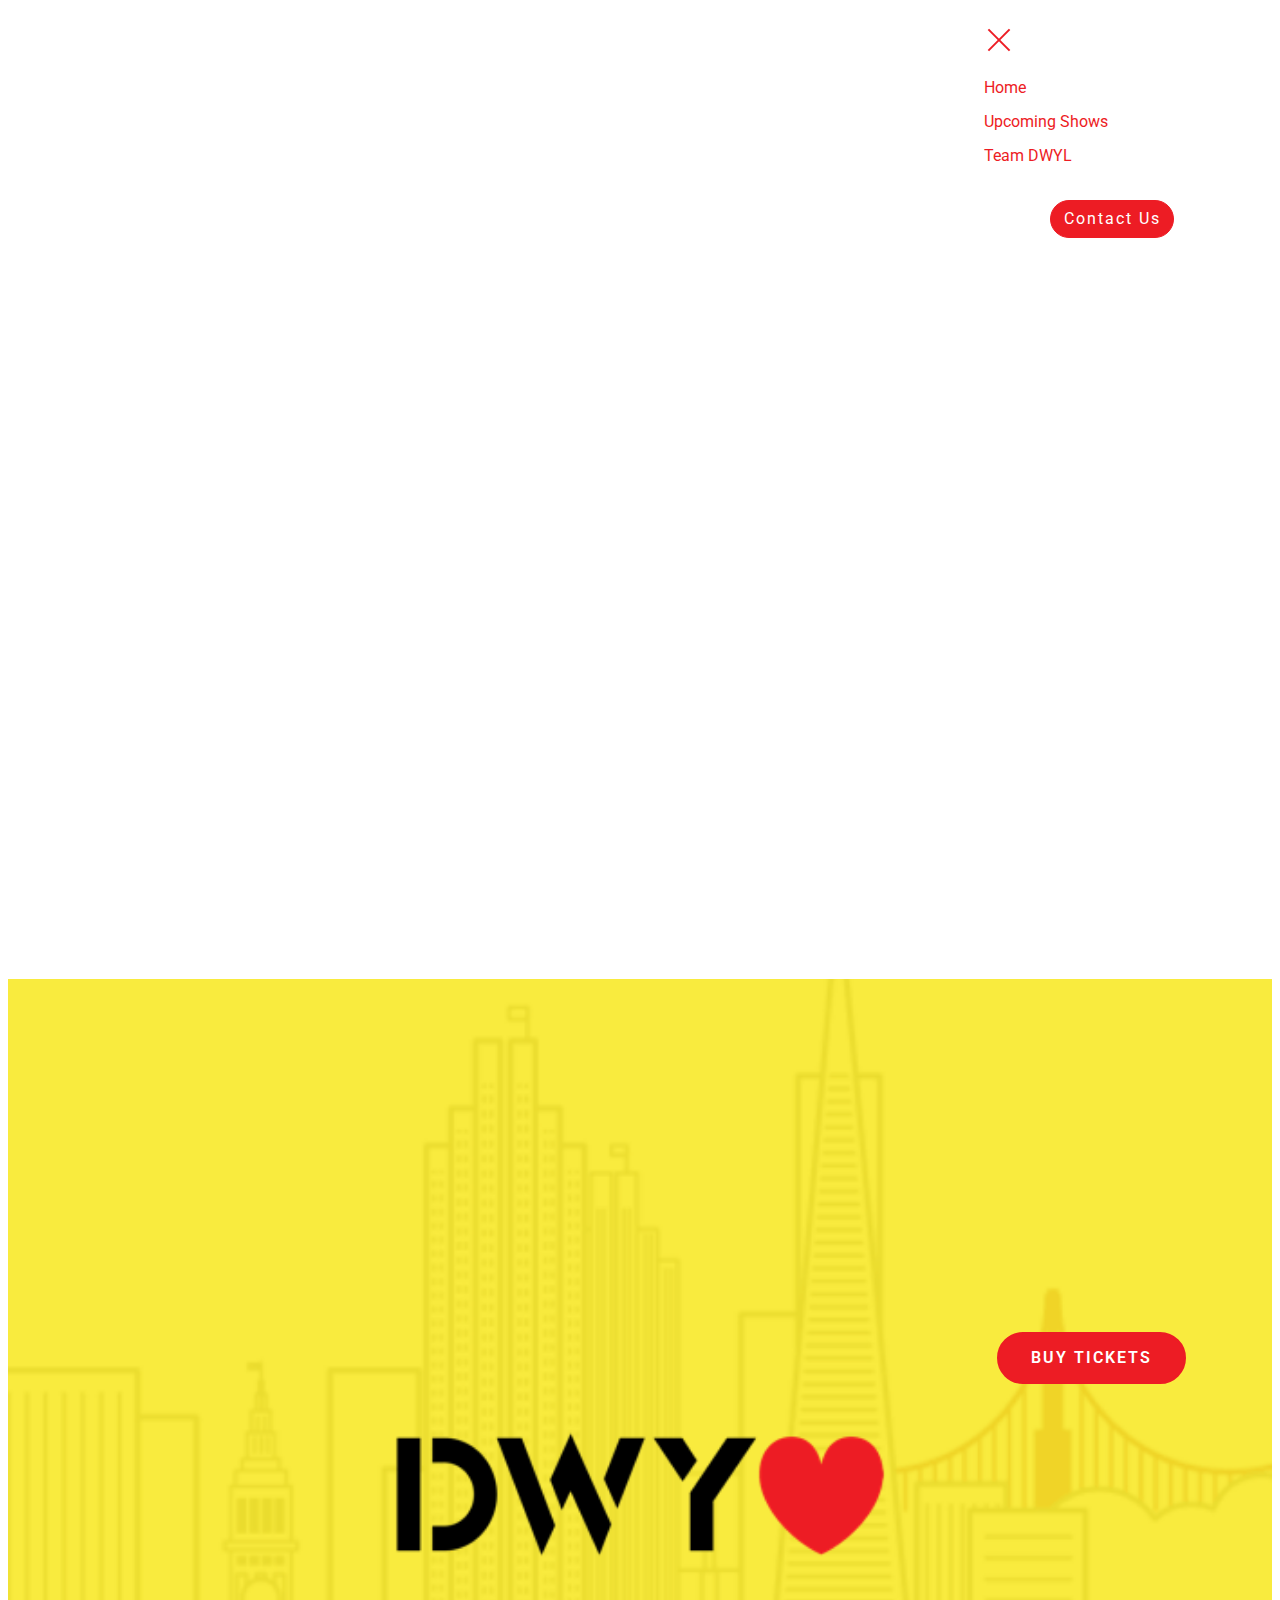
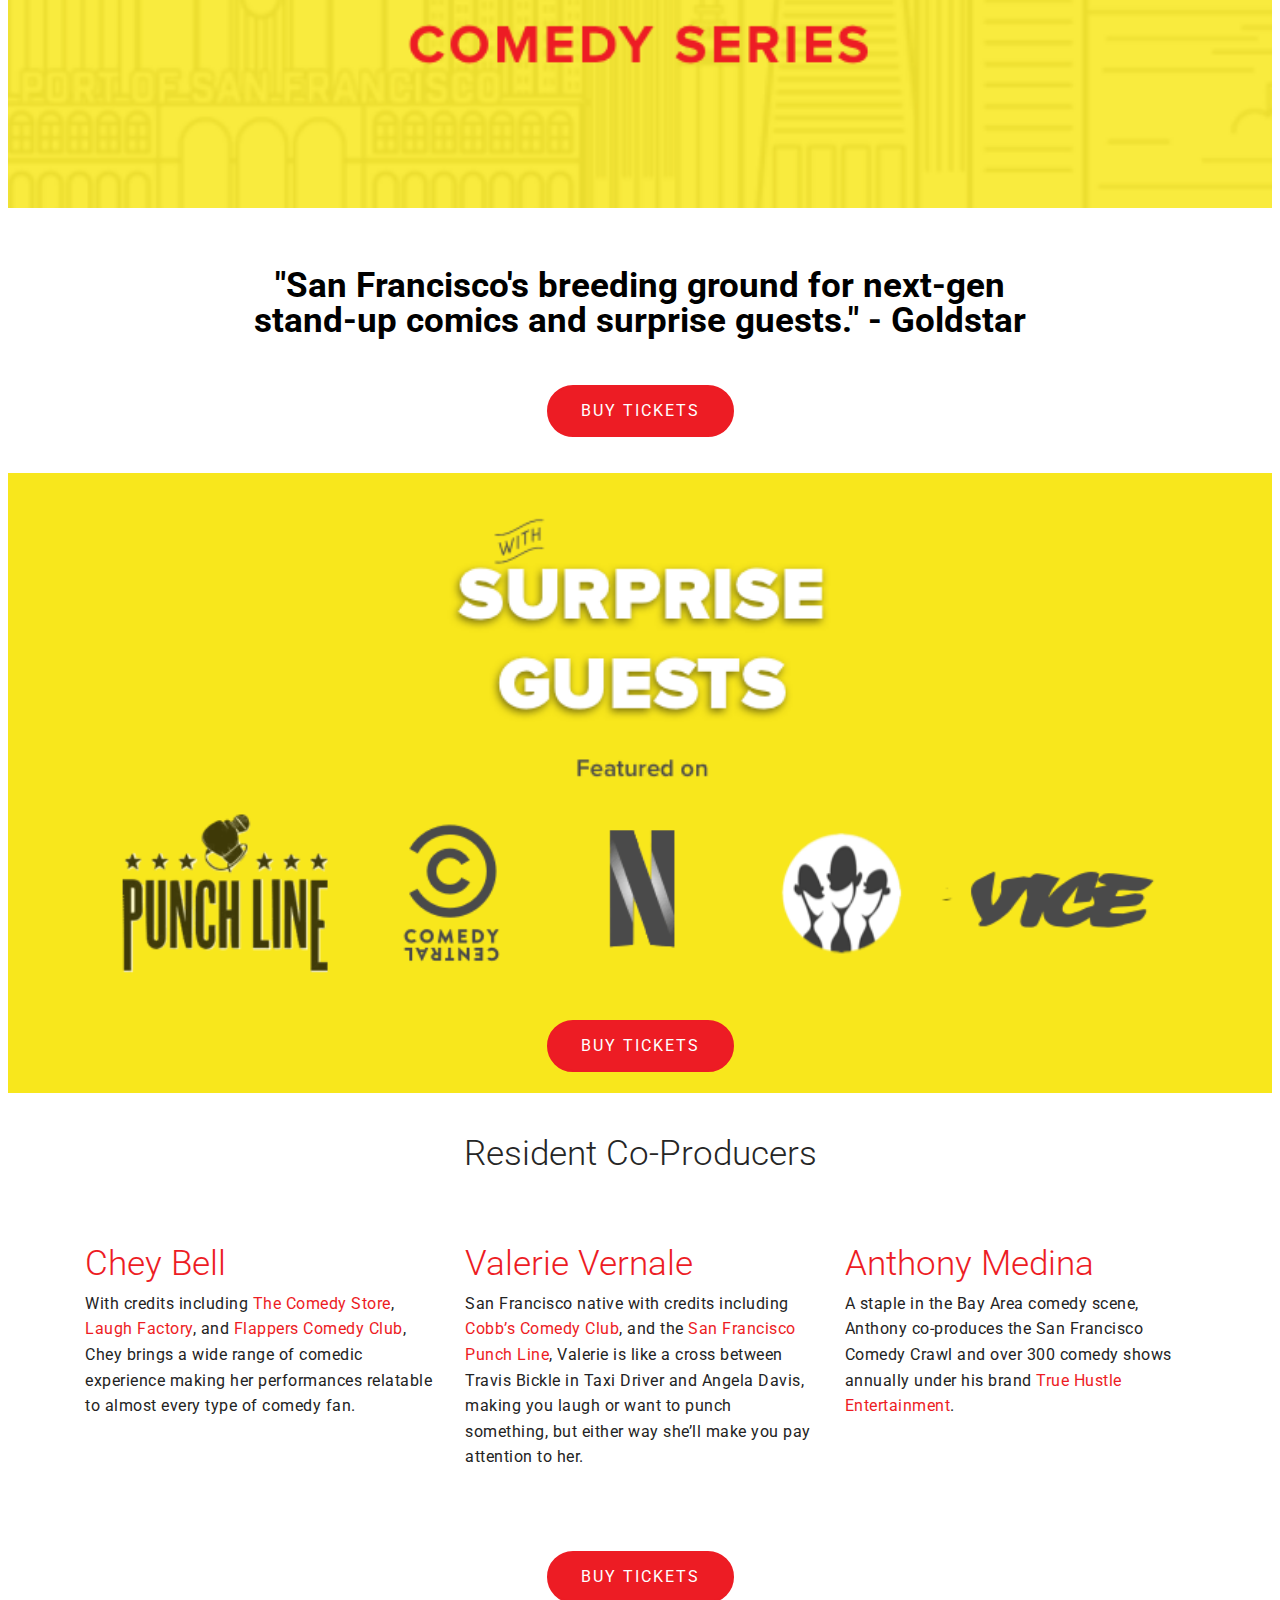
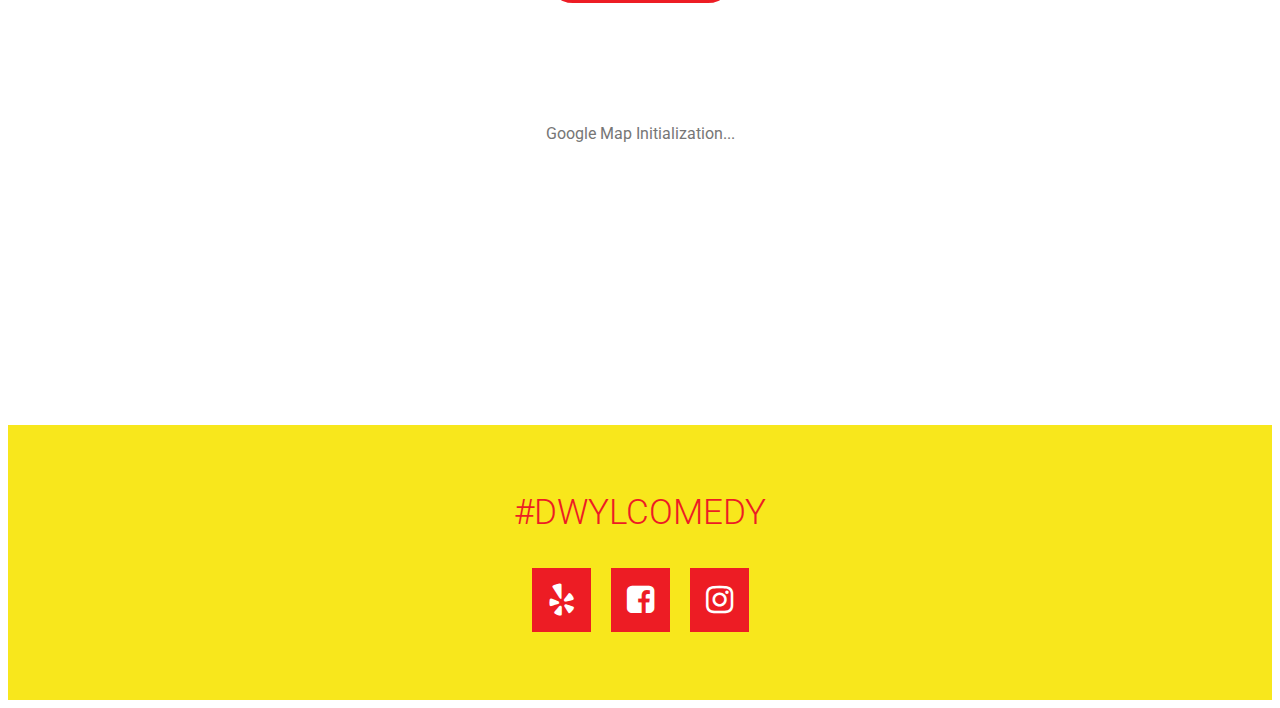
==== index.html @ a870583b "create github pages" ====
<!DOCTYPE html>
<html amp>
<head>
  <!-- Site made with Mobirise Website Builder v4.6.6, https://mobirise.com -->
  <meta charset="UTF-8">
  <meta http-equiv="X-UA-Compatible" content="IE=edge">
  <meta name="generator" content="Mobirise v4.6.6, mobirise.com">
  <meta name="viewport" content="width=device-width, initial-scale=1, minimum-scale=1">
  <link rel="shortcut icon" href="assets/images/dwyl-favcon-yel-110x110.png" type="image/x-icon">
  <meta name="description" content="A mixture of clever and quirky stand-up comedy showcasing hilarious next-gen Bay Area comics for a uniquely San Franciscan experience.
">
  <title>DWYL Comedy Series | San Francisco's Underground Comedy Club</title>
  <link rel="stylesheet" href="https://maxcdn.bootstrapcdn.com/font-awesome/4.7.0/css/font-awesome.min.css">
<link rel="canonical" href="index.html">
 <style amp-boilerplate>body{-webkit-animation:-amp-start 8s steps(1,end) 0s 1 normal both;-moz-animation:-amp-start 8s steps(1,end) 0s 1 normal both;-ms-animation:-amp-start 8s steps(1,end) 0s 1 normal both;animation:-amp-start 8s steps(1,end) 0s 1 normal both}@-webkit-keyframes -amp-start{from{visibility:hidden}to{visibility:visible}}@-moz-keyframes -amp-start{from{visibility:hidden}to{visibility:visible}}@-ms-keyframes -amp-start{from{visibility:hidden}to{visibility:visible}}@-o-keyframes -amp-start{from{visibility:hidden}to{visibility:visible}}@keyframes -amp-start{from{visibility:hidden}to{visibility:visible}}</style>
<noscript><style amp-boilerplate>body{-webkit-animation:none;-moz-animation:none;-ms-animation:none;animation:none}</style></noscript>
<link href="https://fonts.googleapis.com/css?family=Roboto:100,100i,300,300i,400,400i,500,500i,700,700i,900,900i&subset=cyrillic" rel="stylesheet">
 
 <style amp-custom> 
div,span,h1,h2,h3,h4,h5,h6,p,blockquote,a,ol,ul,li,figcaption{font: inherit;}section{background-color: #eeeeee;}section,.container,.container-fluid{position: relative;word-wrap: break-word;}a.mbr-iconfont:hover{text-decoration: none;}.article .lead p,.article .lead ul,.article .lead ol,.article .lead pre,.article .lead blockquote{margin-bottom: 0;}a{font-style: normal;font-weight: 400;cursor: pointer;}a,a:hover{text-decoration: none;}figure{margin-bottom: 0;}h1,h2,h3,h4,h5,h6,.h1,.h2,.h3,.h4,.h5,.h6,.display-1,.display-2,.display-3,.display-4{line-height: 1;word-break: break-word;word-wrap: break-word;}b,strong{font-weight: bold;}blockquote{padding: 10px 0 10px 20px;position: relative;border-left: 2px solid;border-color: #ff3366;}input:-webkit-autofill,input:-webkit-autofill:hover,input:-webkit-autofill:focus,input:-webkit-autofill:active{transition-delay: 9999s;transition-property: background-color,color;}textarea[type="hidden"]{display: none;}body{position: relative;}section{background-position: 50% 50%;background-repeat: no-repeat;background-size: cover;}section .mbr-background-video,section .mbr-background-video-preview{position: absolute;bottom: 0;left: 0;right: 0;top: 0;}.row{display: -webkit-box;display: -webkit-flex;display: -ms-flexbox;display: flex;-webkit-flex-wrap: wrap;-ms-flex-wrap: wrap;flex-wrap: wrap;margin-right: -15px;margin-left: -15px;}@media (min-width: 576px){.row{margin-right: -15px;margin-left: -15px;}}@media (min-width: 768px){.row{margin-right: -15px;margin-left: -15px;}}@media (min-width: 992px){.row{margin-right: -15px;margin-left: -15px;}}@media (min-width: 1200px){.row{margin-right: -15px;margin-left: -15px;}}.hidden{visibility: hidden;}.mbr-z-index20{z-index: 20;}.mbr-white{color: #ffffff;}.mbr-black{color: #000000;}.mbr-bg-white{background-color: #ffffff;}.mbr-bg-black{background-color: #000000;}.align-left{text-align: left;}.align-center{text-align: center;}.align-right{text-align: right;}@media (max-width: 767px){.align-left,.align-center,.align-right,.mbr-section-btn,.mbr-section-title{text-align: center;}}.mbr-light{font-weight: 300;}.mbr-regular{font-weight: 400;}.mbr-semibold{font-weight: 500;}.mbr-bold{font-weight: 700;}.mbr-figure img,.mbr-figure iframe{display: block;width: 100%;}.card{background-color: transparent;border: none;}.card-img{text-align: center;flex-shrink: 0;}.media{max-width: 100%;margin: 0 auto;}.mbr-figure{-ms-flex-item-align: center;-ms-grid-row-align: center;-webkit-align-self: center;align-self: center;}.media-container > div{max-width: 100%;}.mbr-figure img,.card-img img{width: 100%;}@media (max-width: 991px){.media-size-item{width: auto;}.media{width: auto;}.mbr-figure{width: 100%;}}.mbr-section-btn{margin-left: -.25rem;margin-right: -.25rem;font-size: 0;}nav .mbr-section-btn{margin-left: 0rem;margin-right: 0rem;}.btn .mbr-iconfont,.btn.btn-sm .mbr-iconfont{cursor: pointer;margin-right: 0.5rem;}.btn.btn-md .mbr-iconfont,.btn.btn-md .mbr-iconfont{margin-right: 0.8rem;}[type="submit"]{-webkit-appearance: none;}.mbr-fullscreen .mbr-overlay{min-height: 100vh;}.mbr-fullscreen{display: flex;display: -webkit-flex;display: -moz-flex;display: -ms-flex;display: -o-flex;align-items: center;-webkit-align-items: center;min-height: 100vh;box-sizing: border-box;padding-top: 3rem;padding-bottom: 3rem;}amp-img img{max-height: 100%;max-width: 100%;}img.mbr-temp{width: 100%;}.super-hide{display: none;}.is-builder .nodisplay + img[async],.is-builder .nodisplay + img[decoding="async"],.is-builder amp-img > a + img[async],.is-builder amp-img > a + img[decoding="async"]{display: none;}html:not(.is-builder) amp-img > a{position: absolute;top: 0;bottom: 0;left: 0;right: 0;z-index: 1;}.is-builder .temp-amp-sizer{position: absolute;}.is-builder amp-youtube .temp-amp-sizer,.is-builder amp-vimeo .temp-amp-sizer{position: static;}
*{box-sizing: border-box;}body{font-family: Roboto;font-style: normal;line-height: 1.5;}.mbr-section-title{font-style: normal;line-height: 1.2;}.mbr-section-subtitle{line-height: 1.3;}.mbr-text{font-style: normal;line-height: 1.6;}.display-1{font-family: 'Roboto',sans-serif;font-size: 4.5rem;}.display-2{font-family: 'Roboto',sans-serif;font-size: 2.2rem;}.display-4{font-family: 'Roboto',sans-serif;font-size: 1rem;}.display-5{font-family: 'Roboto',sans-serif;font-size: 1.8rem;}.display-7{font-family: 'Roboto',sans-serif;font-size: 1rem;}@media (max-width: 768px){.display-1{font-size: 3.6rem;font-size: calc( 2.225rem + (4.5 - 2.225) * ((100vw - 20rem) / (48 - 20)));line-height: calc( 1.4 * (2.225rem + (4.5 - 2.225) * ((100vw - 20rem) / (48 - 20))));}.display-2{font-size: 1.76rem;font-size: calc( 1.42rem + (2.2 - 1.42) * ((100vw - 20rem) / (48 - 20)));line-height: calc( 1.4 * (1.42rem + (2.2 - 1.42) * ((100vw - 20rem) / (48 - 20))));}.display-4{font-size: 0.8rem;font-size: calc( 1rem + (1 - 1) * ((100vw - 20rem) / (48 - 20)));line-height: calc( 1.4 * (1rem + (1 - 1) * ((100vw - 20rem) / (48 - 20))));}.display-5{font-size: 1.44rem;font-size: calc( 1.28rem + (1.8 - 1.28) * ((100vw - 20rem) / (48 - 20)));line-height: calc( 1.4 * (1.28rem + (1.8 - 1.28) * ((100vw - 20rem) / (48 - 20))));}}.btn{font-weight: 400;border-width: 2px;border-style: solid;font-style: normal;letter-spacing: 2px;margin: .4rem .8rem;white-space: normal;transition-property: background-color,color,border-color,box-shadow;transition-duration: .3s,.3s,.3s,2s;transition-timing-function: ease-in-out;padding: 1rem 2rem;border-radius: 0px;display: inline-flex;align-items: center;justify-content: center;word-break: break-word;}.btn-sm{border: 1px solid;font-weight: 400;letter-spacing: 2px;-webkit-transition: all 0.3s ease-in-out;-moz-transition: all 0.3s ease-in-out;transition: all 0.3s ease-in-out;padding: 0.6rem 0.8rem;border-radius: 0px;}.btn-md{font-weight: 600;letter-spacing: 2px;margin: .4rem .8rem;-webkit-transition: all 0.3s ease-in-out;-moz-transition: all 0.3s ease-in-out;transition: all 0.3s ease-in-out;padding: 1rem 2rem;border-radius: 0px;}.bg-primary{background-color: #ed1c24;}.bg-success{background-color: #0dcd7b;}.bg-info{background-color: #8282e7;}.bg-warning{background-color: #767676;}.bg-danger{background-color: #a0a0a0;}.btn-primary,.btn-primary:active,.btn-primary.active{background-color: #ed1c24;border-color: #ed1c24;color: #ffffff;}.btn-primary:hover,.btn-primary:focus,.btn-primary.focus{color: #ffffff;background-color: #af0e14;border-color: #af0e14;}.btn-primary.disabled,.btn-primary:disabled{color: #ffffff;background-color: #af0e14;border-color: #af0e14;}.btn-secondary,.btn-secondary:active,.btn-secondary.active{background-color: #4addff;border-color: #4addff;color: #003c4a;}.btn-secondary:hover,.btn-secondary:focus,.btn-secondary.focus{color: #003c4a;background-color: #00cdfd;border-color: #00cdfd;}.btn-secondary.disabled,.btn-secondary:disabled{color: #003c4a;background-color: #00cdfd;border-color: #00cdfd;}.btn-info,.btn-info:active,.btn-info.active{background-color: #8282e7;border-color: #8282e7;color: #ffffff;}.btn-info:hover,.btn-info:focus,.btn-info.focus{color: #ffffff;background-color: #4242db;border-color: #4242db;}.btn-info.disabled,.btn-info:disabled{color: #ffffff;background-color: #4242db;border-color: #4242db;}.btn-success,.btn-success:active,.btn-success.active{background-color: #0dcd7b;border-color: #0dcd7b;color: #ffffff;}.btn-success:hover,.btn-success:focus,.btn-success.focus{color: #ffffff;background-color: #088550;border-color: #088550;}.btn-success.disabled,.btn-success:disabled{color: #ffffff;background-color: #088550;border-color: #088550;}.btn-warning,.btn-warning:active,.btn-warning.active{background-color: #767676;border-color: #767676;color: #ffffff;}.btn-warning:hover,.btn-warning:focus,.btn-warning.focus{color: #ffffff;background-color: #505050;border-color: #505050;}.btn-warning.disabled,.btn-warning:disabled{color: #ffffff;background-color: #505050;border-color: #505050;}.btn-danger,.btn-danger:active,.btn-danger.active{background-color: #a0a0a0;border-color: #a0a0a0;color: #ffffff;}.btn-danger:hover,.btn-danger:focus,.btn-danger.focus{color: #ffffff;background-color: #7a7a7a;border-color: #7a7a7a;}.btn-danger.disabled,.btn-danger:disabled{color: #ffffff;background-color: #7a7a7a;border-color: #7a7a7a;}.btn-black,.btn-black:active,.btn-black.active{background-color: #333333;border-color: #333333;color: #ffffff;}.btn-black:hover,.btn-black:focus,.btn-black.focus{color: #ffffff;background-color: #0d0d0d;border-color: #0d0d0d;}.btn-black.disabled,.btn-black:disabled{color: #ffffff;background-color: #0d0d0d;border-color: #0d0d0d;}.btn-white,.btn-white:active,.btn-white.active{background-color: #ffffff;border-color: #ffffff;color: #808080;}.btn-white:hover,.btn-white:focus,.btn-white.focus{color: #808080;background-color: #d9d9d9;border-color: #d9d9d9;}.btn-white.disabled,.btn-white:disabled{color: #808080;background-color: #d9d9d9;border-color: #d9d9d9;}.btn-white,.btn-white:active,.btn-white.active{color: #333333;}.btn-white:hover,.btn-white:focus,.btn-white.focus{color: #333333;}.btn-white.disabled,.btn-white:disabled{color: #333333;}.btn-primary-outline,.btn-primary-outline:active,.btn-primary-outline.active{background: none;border-color: #970c11;color: #970c11;}.btn-primary-outline:hover,.btn-primary-outline:focus,.btn-primary-outline.focus{color: #ffffff;background-color: #ed1c24;border-color: #ed1c24;}.btn-primary-outline.disabled,.btn-primary-outline:disabled{color: #ffffff;background-color: #ed1c24;border-color: #ed1c24;}.btn-secondary-outline,.btn-secondary-outline:active,.btn-secondary-outline.active{background: none;border-color: #00b8e3;color: #00b8e3;}.btn-secondary-outline:hover,.btn-secondary-outline:focus,.btn-secondary-outline.focus{color: #003c4a;background-color: #4addff;border-color: #4addff;}.btn-secondary-outline.disabled,.btn-secondary-outline:disabled{color: #003c4a;background-color: #4addff;border-color: #4addff;}.btn-info-outline,.btn-info-outline:active,.btn-info-outline.active{background: none;border-color: #2c2cd7;color: #2c2cd7;}.btn-info-outline:hover,.btn-info-outline:focus,.btn-info-outline.focus{color: #ffffff;background-color: #8282e7;border-color: #8282e7;}.btn-info-outline.disabled,.btn-info-outline:disabled{color: #ffffff;background-color: #8282e7;border-color: #8282e7;}.btn-success-outline,.btn-success-outline:active,.btn-success-outline.active{background: none;border-color: #076d41;color: #076d41;}.btn-success-outline:hover,.btn-success-outline:focus,.btn-success-outline.focus{color: #ffffff;background-color: #0dcd7b;border-color: #0dcd7b;}.btn-success-outline.disabled,.btn-success-outline:disabled{color: #ffffff;background-color: #0dcd7b;border-color: #0dcd7b;}.btn-warning-outline,.btn-warning-outline:active,.btn-warning-outline.active{background: none;border-color: #434343;color: #434343;}.btn-warning-outline:hover,.btn-warning-outline:focus,.btn-warning-outline.focus{color: #ffffff;background-color: #767676;border-color: #767676;}.btn-warning-outline.disabled,.btn-warning-outline:disabled{color: #ffffff;background-color: #767676;border-color: #767676;}.btn-danger-outline,.btn-danger-outline:active,.btn-danger-outline.active{background: none;border-color: #6d6d6d;color: #6d6d6d;}.btn-danger-outline:hover,.btn-danger-outline:focus,.btn-danger-outline.focus{color: #ffffff;background-color: #a0a0a0;border-color: #a0a0a0;}.btn-danger-outline.disabled,.btn-danger-outline:disabled{color: #ffffff;background-color: #a0a0a0;border-color: #a0a0a0;}.btn-black-outline,.btn-black-outline:active,.btn-black-outline.active{background: none;border-color: #000000;color: #000000;}.btn-black-outline:hover,.btn-black-outline:focus,.btn-black-outline.focus{color: #ffffff;background-color: #333333;border-color: #333333;}.btn-black-outline.disabled,.btn-black-outline:disabled{color: #ffffff;background-color: #333333;border-color: #333333;}.btn-white-outline,.btn-white-outline:active,.btn-white-outline.active{background: none;border-color: #ffffff;color: #ffffff;}.btn-white-outline:hover,.btn-white-outline:focus,.btn-white-outline.focus{color: #333333;background-color: #ffffff;border-color: #ffffff;}.text-primary{color: #ed1c24;}.text-secondary{color: #4addff;}.text-success{color: #0dcd7b;}.text-info{color: #8282e7;}.text-warning{color: #767676;}.text-danger{color: #a0a0a0;}.text-white{color: #ffffff;}.text-black{color: #000000;}a.text-primary:hover,a.text-primary:focus{color: #970c11;}a.text-secondary:hover,a.text-secondary:focus{color: #00b8e3;}a.text-success:hover,a.text-success:focus{color: #076d41;}a.text-info:hover,a.text-info:focus{color: #2c2cd7;}a.text-warning:hover,a.text-warning:focus{color: #434343;}a.text-danger:hover,a.text-danger:focus{color: #6d6d6d;}a.text-white:hover,a.text-white:focus{color: #b3b3b3;}a.text-black:hover,a.text-black:focus{color: #4d4d4d;}.alert-success{background-color: #0dcd7b;}.alert-info{background-color: #8282e7;}.alert-warning{background-color: #767676;}.alert-danger{background-color: #a0a0a0;}.mbr-section-btn a.btn:not(.btn-form){border-radius: 100px;transition-property: background-color,color,border-color,box-shadow;transition-duration: .3s,.3s,.3s,.8s;transition-timing-function: ease-in-out;}.mbr-section-btn a.btn:not(.btn-form):hover{box-shadow: 0 10px 40px 0 rgba(0,0,0,0.2);}.nav-tabs .nav-link{border-radius: 100px;}.btn-form{border-radius: 0;}.btn-form:hover{cursor: pointer;}a,a:hover{color: #ed1c24;}.mbr-plan-header.bg-primary .mbr-plan-subtitle,.mbr-plan-header.bg-primary .mbr-plan-price-desc{color: #fcd9da;}.mbr-plan-header.bg-success .mbr-plan-subtitle,.mbr-plan-header.bg-success .mbr-plan-price-desc{color: #acfad9;}.mbr-plan-header.bg-info .mbr-plan-subtitle,.mbr-plan-header.bg-info .mbr-plan-price-desc{color: #ffffff;}.mbr-plan-header.bg-warning .mbr-plan-subtitle,.mbr-plan-header.bg-warning .mbr-plan-price-desc{color: #b6b6b6;}.mbr-plan-header.bg-danger .mbr-plan-subtitle,.mbr-plan-header.bg-danger .mbr-plan-price-desc{color: #e0e0e0;}blockquote{padding: 10px 0 10px 20px;position: relative;border-color: #ed1c24;border-width: 3px;}ul,ol,pre,blockquote{margin-bottom: 0;margin-top: 0;}pre{background: #f4f4f4;padding: 10px 24px;white-space: pre-wrap;}.inactive{-webkit-user-select: none;-moz-user-select: none;-ms-user-select: none;user-select: none;pointer-events: none;-webkit-user-drag: none;user-drag: none;}html,body{height: auto;min-height: 100vh;}.popover-content ul.show{min-height: 155px;}#scrollToTop{display: none;}.mbr-container{max-width: 800px;padding: 0 10px;margin: 0 auto;position: relative;}h1,h2,h3{margin: auto;}h1,h3,p{padding: 10px 0;margin-bottom: 15px;}p,li,blockquote{color: #15181b;letter-spacing: 0.5px;line-height: 1.7;}.container{padding-right: 15px;padding-left: 15px;width: 100%;margin-right: auto;margin-left: auto;}@media (max-width: 767px){.container{max-width: 540px;}}@media (min-width: 768px){.container{max-width: 720px;}}@media (min-width: 992px){.container{max-width: 960px;}}@media (min-width: 1200px){.container{max-width: 1140px;}}.mbr-row{display: -webkit-box;display: -webkit-flex;display: -ms-flexbox;display: flex;-webkit-flex-wrap: wrap;-ms-flex-wrap: wrap;flex-wrap: wrap;margin-right: -15px;margin-left: -15px;}.mbr-justify-content-center{justify-content: center;}@media (max-width: 767px){.mbr-col-sm-12{-ms-flex: 0 0 100%;flex: 0 0 100%;max-width: 100%;padding-right: 15px;padding-left: 15px;}.mbr-row{margin: 0;}}@media (min-width: 768px){.mbr-col-md-3{-ms-flex: 0 0 25%;flex: 0 0 25%;max-width: 25%;padding-right: 15px;padding-left: 15px;}.mbr-col-md-4{-ms-flex: 0 0 33.333333%;flex: 0 0 33.333333%;max-width: 33.333333%;padding-right: 15px;padding-left: 15px;}.mbr-col-md-5{-ms-flex: 0 0 41.666667%;flex: 0 0 41.666667%;max-width: 41.666667%;padding-right: 15px;padding-left: 15px;}.mbr-col-md-6{-ms-flex: 0 0 50%;flex: 0 0 50%;max-width: 50%;padding-right: 15px;padding-left: 15px;}.mbr-col-md-7{-ms-flex: 0 0 58.333333%;flex: 0 0 58.333333%;max-width: 58.333333%;padding-right: 15px;padding-left: 15px;}.mbr-col-md-8{-ms-flex: 0 0 66.666667%;flex: 0 0 66.666667%;max-width: 66.666667%;padding-left: 15px;padding-right: 15px;}.mbr-col-md-10{-ms-flex: 0 0 83.333333%;flex: 0 0 83.333333%;max-width: 83.333333%;padding-left: 15px;padding-right: 15px;}.mbr-col-md-12{-ms-flex: 0 0 100%;flex: 0 0 100%;max-width: 100%;padding-right: 15px;padding-left: 15px;}}@media (min-width: 992px){.mbr-col-lg-2{-ms-flex: 0 0 16.666667%;flex: 0 0 16.666667%;max-width: 16.666667%;padding-right: 15px;padding-left: 15px;}.mbr-col-lg-3{-ms-flex: 0 0 25%;flex: 0 0 25%;max-width: 25%;padding-right: 15px;padding-left: 15px;}.mbr-col-lg-4{-ms-flex: 0 0 33.33%;flex: 0 0 33.33%;max-width: 33.33%;padding-right: 15px;padding-left: 15px;}.mbr-col-lg-5{-ms-flex: 0 0 41.666%;flex: 0 0 41.666%;max-width: 41.666%;padding-right: 15px;padding-left: 15px;}.mbr-col-lg-6{-ms-flex: 0 0 50%;flex: 0 0 50%;max-width: 50%;padding-right: 15px;padding-left: 15px;}.mbr-col-lg-8{-ms-flex: 0 0 66.666667%;flex: 0 0 66.666667%;max-width: 66.666667%;padding-left: 15px;padding-right: 15px;}.mbr-col-lg-10{-ms-flex: 0 0 83.3333%;flex: 0 0 83.3333%;max-width: 83.3333%;padding-right: 15px;padding-left: 15px;}.mbr-col-lg-12{-ms-flex: 0 0 100%;flex: 0 0 100%;max-width: 100%;padding-right: 15px;padding-left: 15px;}}@media (min-width: 1200px){.mbr-col-xl-7{-ms-flex: 0 0 58.333333%;flex: 0 0 58.333333%;max-width: 58.333333%;padding-right: 15px;padding-left: 15px;}.mbr-col-xl-8{-ms-flex: 0 0 66.666667%;flex: 0 0 66.666667%;max-width: 66.666667%;padding-left: 15px;padding-right: 15px;}}section.sidebar-open:before{content: '';position: fixed;top: 0;bottom: 0;right: 0;left: 0;background-color: rgba(0,0,0,0.2);z-index: 1040;}p{margin-top: 0;}.cid-qMPy26HEEf amp-sidebar{min-width: 260px;z-index: 1050;background-color: #ffffff;}.cid-qMPy26HEEf amp-sidebar.open:after{content: '';position: absolute;top: 0;left: 0;bottom: 0;right: 0;background-color: red;}.cid-qMPy26HEEf .open{transform: translateX(0%);display: block;}.cid-qMPy26HEEf .builder-sidebar{background-color: #ffffff;position: relative;height: 100vh;z-index: 1030;padding: 1rem 2rem;max-width: 20rem;}.cid-qMPy26HEEf .headerbar{display: flex;flex-direction: column;justify-content: center;padding: .5rem 1rem;min-height: 70px;align-items: center;background: #ffffff;}.cid-qMPy26HEEf .headerbar.sticky-nav{position: fixed;z-index: 1000;width: 100%;}.cid-qMPy26HEEf button.sticky-but{position: fixed;}.cid-qMPy26HEEf .brand{display: flex;align-items: center;align-self: flex-start;padding-right: 30px;}.cid-qMPy26HEEf .brand p{margin: 0;padding: 0;}.cid-qMPy26HEEf .brand-name{color: #197bc6;}.cid-qMPy26HEEf .sidebar{padding: 1rem 0;margin: 0;}.cid-qMPy26HEEf .sidebar > li{list-style: none;display: flex;flex-direction: column;}.cid-qMPy26HEEf .sidebar a{display: block;text-decoration: none;margin-bottom: 10px;}.cid-qMPy26HEEf .close-sidebar{width: 30px;height: 30px;position: relative;cursor: pointer;background-color: transparent;border: none;}.cid-qMPy26HEEf .close-sidebar:focus{outline: 2px auto #ed1c24;}.cid-qMPy26HEEf .close-sidebar span{position: absolute;left: 0;width: 30px;height: 2px;border-right: 5px;background-color: #ed1c24;}.cid-qMPy26HEEf .close-sidebar span:nth-child(1){transform: rotate(45deg);}.cid-qMPy26HEEf .close-sidebar span:nth-child(2){transform: rotate(-45deg);}@media (min-width: 992px){.cid-qMPy26HEEf .brand-name{min-width: 8rem;}.cid-qMPy26HEEf .builder-sidebar{margin-left: auto;}.cid-qMPy26HEEf .builder-sidebar .sidebar li{flex-direction: row;flex-wrap: wrap;}.cid-qMPy26HEEf .builder-sidebar .sidebar li a{padding: .5rem;margin: 0;}.cid-qMPy26HEEf .builder-overlay{display: none;}}.cid-qMPy26HEEf .hamburger{position: absolute;top: 25px;right: 20px;margin-left: auto;width: 30px;height: 20px;background: none;border: none;cursor: pointer;z-index: 1000;}@media (min-width: 768px){.cid-qMPy26HEEf .hamburger{top: calc(0.5rem + 55 * 0.5px - 10px);}}.cid-qMPy26HEEf .hamburger:focus{outline: none;}.cid-qMPy26HEEf .hamburger span{position: absolute;right: 0;width: 30px;height: 2px;border-right: 5px;background-color: #ed1c24;}.cid-qMPy26HEEf .hamburger span:nth-child(1){top: 0;transition: all .2s;}.cid-qMPy26HEEf .hamburger span:nth-child(2){top: 8px;transition: all .15s;}.cid-qMPy26HEEf .hamburger span:nth-child(3){top: 8px;transition: all .15s;}.cid-qMPy26HEEf .hamburger span:nth-child(4){top: 16px;transition: all .2s;}.cid-qMPy26HEEf amp-img{height: 55px;width: 55px;margin-right: 1rem;display: flex;align-items: center;}@media (max-width: 768px){.cid-qMPy26HEEf amp-img{max-height: 55px;max-width: 55px;}}.cid-qMPywH29h4{background-image: url("assets/images/dwyl-home-700x525-yello-700x525.png");}.cid-qMPz2hPHee{padding-top: 60px;padding-bottom: 30px;background-color: #ffffff;}.cid-qMPz2hPHee .mbr-title{padding-bottom: 1rem;}.cid-qMPz2hPHee .mbr-section-btn{padding-top: 1.5rem;}.cid-qMPAwWnhEh{padding-top: 15px;padding-bottom: 75px;background-image: url("assets/images/dwyl-web-h1-yel2-882x191-882x191.png");}.cid-qMPAwWnhEh .mbr-title{padding-bottom: 1rem;color: #f8e71c;text-align: left;}.cid-qMPAwWnhEh .mbr-section-btn{padding-top: 1.5rem;}.cid-qMPAwWnhEh .mbr-section-subtitle I{color: #1f1f1f;}.cid-qMPAwWnhEh .mbr-section-subtitle{text-align: right;color: #f8e71c;}.cid-qMPB5g3BQP{padding-top: 120px;padding-bottom: 90px;background-image: url("assets/images/dwyl-web-h2-yel-882x191-882x191.png");}.cid-qMPB5g3BQP .mbr-title{padding-bottom: 1rem;}.cid-qMPB5g3BQP .mbr-section-btn{padding-top: 1.5rem;}.cid-qMPB5g3BQP .mbr-section-subtitle I{color: #ffffff;}.cid-qMPBTDTr5P{padding-top: 15px;padding-bottom: 15px;background-color: #f8e71c;}.cid-qMPHVSOz8y{padding-top: 0px;padding-bottom: 0px;background-color: #ffffff;}.cid-qMPHVSOz8y .mbr-text{padding: 2rem 0;color: #262626;}.cid-qMPCLgB6N7{padding-top: 0px;padding-bottom: 30px;background-color: #ffffff;}.cid-qMPCLgB6N7 .card{margin-bottom: 20px;position: relative;display: flex;-ms-flex-direction: column;flex-direction: column;min-width: 0;word-wrap: break-word;background-clip: border-box;border-radius: 0;width: 100%;min-height: 1px;}.cid-qMPCLgB6N7 .card .btn{margin: .4rem 4px;}.cid-qMPCLgB6N7 .card-title{margin: 0;color: #ed1c24;}.cid-qMPCLgB6N7 .mbr-text{color: #232323;}.cid-qMPCLgB6N7 .card-box{padding-top: 2rem;}.cid-qMPCLgB6N7 amp-img{width: 100%;}.cid-qMPIuDm3Ry{padding-top: 0px;padding-bottom: 15px;background-color: #ffffff;}.cid-qMPIJBCfmc{padding-top: 0px;padding-bottom: 0px;background-color: #ffffff;}.cid-qMPIJBCfmc .mbr-row{margin-left: 0;margin-right: 0;}.cid-qMPIJBCfmc .mbr-section-title{padding-bottom: 3rem;}.cid-qMPIJBCfmc .google-map{height: 25rem;position: relative;width: 100%;}.cid-qMPIJBCfmc .google-map iframe{height: 100%;width: 100%;}.cid-qMPIJBCfmc .google-map [data-state-details]{color: #6b6763;font-family: Montserrat;height: 1.5em;margin-top: -0.75em;padding-left: 1.25rem;padding-right: 1.25rem;position: absolute;text-align: center;top: 50%;width: 100%;}.cid-qMPIJBCfmc .google-map[data-state]{background: #e9e5dc;}.cid-qMPIJBCfmc .google-map[data-state="loading"] [data-state-details]{display: none;}.cid-qMPIJBCfmc .map-placeholder{display: none;}.cid-qMPIJBCfmc h4{padding-top: 5rem;color: #767676;text-align: center;}.cid-qMPJlPhgU0{padding-top: 60px;padding-bottom: 60px;background-color: #f8e71c;}.cid-qMPJlPhgU0 h1{margin-bottom: 20px;}.cid-qMPJlPhgU0 .wrapper{text-align: center;}.cid-qMPJlPhgU0 .amp-iconfont{padding: 1rem;margin: .5rem;background: #ed1c24;color: #ffffff;font-size: 2rem;}.cid-qMPJlPhgU0 H1{color: #ed1c24;}</style>
 
  <script async  src="https://cdn.ampproject.org/v0.js"></script>
  <script async custom-element="amp-analytics" src="https://cdn.ampproject.org/v0/amp-analytics-0.1.js"></script>
  <script async custom-element="amp-sidebar" src="https://cdn.ampproject.org/v0/amp-sidebar-0.1.js"></script>
  <script async custom-element="amp-iframe" src="https://cdn.ampproject.org/v0/amp-iframe-0.1.js"></script>
  
  
</head>
<body><amp-sidebar id="sidebar" class="cid-qMPy26HEEf" layout="nodisplay" side="right">
        <div class="builder-sidebar" id="builder-sidebar">
            <button on="tap:sidebar.close" class="close-sidebar">
                <span></span>
                <span></span>
            </button>

            <div class="sidebar mbr-white" data-app-modern-menu="true"><a class="text-primary display-7" href="index.html">Home</a>
              <a class="text-primary display-7" href="DWYL Comedy Series.html">Upcoming Shows</a>
              <a class="text-primary display-7" href="index.html#features2-6">Team DWYL</a></div>
            
            <div class="navbar-buttons mbr-section-btn align-center"><a class="btn btn-sm btn-primary display-4" href="mailto:dwylcomedy@gmail.com">Contact Us</a></div>
        </div>
    </amp-sidebar>

<!-- Google Analytics -->
<amp-analytics type="googleanalytics">
<script type="application/json">
{
  "vars": {
    "account": "UA-114935665-1"
  },
  "triggers": {
    "trackPageview": {
      "on": "visible",
      "request": "pageview"
    }
  }
}
</script>
</amp-analytics>
<!-- /Google Analytics -->


  <section class="menu cid-qMPy26HEEf" id="menu1-0">
    
    <nav class="headerbar sticky-nav">
      <div class="brand">
          <span class="brand-logo">
              <amp-img src="assets/images/dwyl-favcon-yel-110x110.png" layout="responsive" width="55" height="55" alt="Do What You Love Comedy Series">
                  <a href="index.html"></a>
              </amp-img>
          </span>
          
      </div>
    </nav>
    
    <button on="tap:sidebar.toggle" class="ampstart-btn hamburger sticky-but">
        <span></span>
        <span></span>
        <span></span>
        <span></span>
    </button>
</section>

<section class="header1 cid-qMPywH29h4 mbr-fullscreen" id="header1-1">

    

    <div class="container">
        
        
        
        <div class="mbr-section-btn align-right"><a class="btn btn-md btn-primary display-4" href="https://www.eventbrite.com/o/do-what-you-love-comedy-series-8313410347" target="_blank">BUY TICKETS</a></div>
    </div>

</section>

<section class="mbr-section content1 cid-qMPz2hPHee" id="content1-2">

    

    <div class="mbr-container">
        <h2 class="mbr-title align-center mbr-fonts-style mbr-bold display-2">"San Francisco's breeding ground for next-gen stand-up comics and surprise guests." - Goldstar</h2>
        
        <div class="mbr-section-btn align-center"><a class="btn btn-primary display-4" href="https://www.eventbrite.com/o/do-what-you-love-comedy-series-8313410347" target="_blank">BUY TICKETS</a></div>
    </div>
</section>

<section class="mbr-section content19 cid-qMPAwWnhEh" id="content19-3">

    

    <div class="mbr-container">
        <h2 class="mbr-title align-center mbr-fonts-style mbr-bold mbr-white display-7">&nbsp;Experience an intimate underground comedy club experience that is as clever and quirky as San Francisco.  Each DWYL Comedy showcases surprise next-gen Bay Area comics, live music, and unique locations.<br>&nbsp;<br>&nbsp;&nbsp;<br>&nbsp;<br>&nbsp;<br>&nbsp;</h2>
        <h3 class="mbr-section-subtitle align-center mbr-light mbr-fonts-style mbr-white display-4">
            <em><br></em><br><br></h3>
        
    </div>
</section>

<section class="mbr-section content19 cid-qMPB5g3BQP" id="content19-4">

    

    <div class="mbr-container">
        
        
        
    </div>
</section>

<section class="mbr-section content5 cid-qMPBTDTr5P" id="content5-5">

    

    <div class="mbr-container">
        <div class="mbr-section-btn align-center"><a class="btn btn-primary display-4" href="Upcoming Shows.html">BUY TICKETS</a></div>
    </div>
</section>

<section class="content4 mbr-section article cid-qMPHVSOz8y" id="content4-8">
    
     

    <div class="container">
        <div class="mbr-text align-center mbr-fonts-style mbr-light display-2">
            Resident Co-Producers</div>
    </div>
</section>

<section class="features2 mbr-section cid-qMPCLgB6N7" id="features2-6">

    
    
    <div class="container">
        <div class="mbr-row mbr-justify-content-center">
            <div class="card mbr-col-sm-12 mbr-col-md-6 mbr-col-lg-4">
                <div class="card-wrapper">
                    <div class="card-img">
                        <amp-img src="assets/images/cb-head-2-2-386x289.jpg" layout="responsive" width="349.9377162629758" height="262" alt="Mobirise">
                            
                        </amp-img>
                    </div>
                    <div class="card-box">
                        <h4 class="card-title mbr-fonts-style align-left mbr-light display-2">Chey Bell</h4>
                        <p class="mbr-text mbr-fonts-style align-left display-7">
                            With credits including <a href="https://www.thecomedystore.com" target="_blank">The Comedy Store</a>, <a href="http://www.laughfactory.com/clubs/hollywood" target="_blank">Laugh Factory</a>, and <a href="http://flapperscomedy.com/wp/" target="_blank">Flappers Comedy Club</a>, Chey brings a wide range of comedic experience making her performances relatable to almost every type of comedy fan.
                        </p>
                        
                    </div>
                </div>
            </div>
            
            <div class="card mbr-col-sm-12 mbr-col-md-6 mbr-col-lg-4">
                <div class="card-wrapper">
                    <div class="card-img">
                        <amp-img src="assets/images/screen-shot-2018-06-07-at-6.18.32-pm-347x326.png" layout="responsive" height="329" width="350.19325153374234" alt="DWYL Comedy">
                            
                        </amp-img>
                    </div>
                    <div class="card-box">
                        <h4 class="card-title mbr-fonts-style align-left mbr-light display-2">
                            Valerie Vernale</h4>
                        <p class="mbr-text mbr-fonts-style align-left display-7">San Francisco native with credits including <a href="http://www.cobbscomedy.com/">Cobb’s Comedy Club</a>, and the <a href="http://www.punchlinecomedyclub.com/">San Francisco Punch Line</a>, Valerie is like a cross between Travis Bickle in Taxi Driver and Angela Davis, making you laugh or want to punch something, but either way she’ll make you pay attention to her.
                        </p>
                        
                    </div>
                </div>
            </div>

            <div class="card mbr-col-sm-12 mbr-col-md-6 mbr-col-lg-4 last-child">
                <div class="card-wrapper">
                    <div class="card-img">
                        <amp-img src="assets/images/anthony-medina-582x436.jpg" layout="responsive" height="262" width="349.73394495412845" alt="Mobirise">
                            
                        </amp-img>
                    </div>
                    <div class="card-box">
                        <h4 class="card-title mbr-fonts-style align-left mbr-light display-2">
                            Anthony Medina</h4>
                        <p class="mbr-text mbr-fonts-style align-left display-7">
                            A staple in the Bay Area comedy scene, Anthony co-produces the San Francisco Comedy Crawl and over 300 comedy shows annually under his brand <a href="http://www.truehustleentertainment.com" target="_blank">True Hustle Entertainment</a>.
                        </p>
                        
                    </div>
                </div>
            </div>

            
            
        </div>
    </div>
</section>

<section class="mbr-section content5 cid-qMPIuDm3Ry" id="content5-9">

    

    <div class="mbr-container">
        <div class="mbr-section-btn align-center"><a class="btn btn-primary display-4" href="Upcoming Shows.html">BUY TICKETS</a></div>
    </div>
</section>

<section class="map cid-qMPIJBCfmc" id="map1-a">

    
    <div class="mbr-row mbr-justify-content-center">
        <div class="map-title mbr-col-sm-12 mbr-col-md-12 align-center">
            
        </div>
        <div class="google-map"><amp-iframe src="https://www.google.com/maps/embed/v1/place?key=AIzaSyA0Dx_boXQiwvdz8sJHoYeZNVTdoWONYkU&amp;q=place_id:ChIJCX_5R4OAhYARxsMw9kyDljk" height="400" layout="fixed-height" sandbox="allow-scripts allow-same-origin                                     allow-popups" frameborder="0">
            <h4 placeholder="">Google Map Initialization...</h4>
        </amp-iframe></div>
        
    </div>
</section>

<section class="social-follow cid-qMPJlPhgU0" id="social-follow-b">

    

    <div class="wrapper">
        <h1 class="mbr-fonts-style align-center mbr-light display-2">#DWYLCOMEDY</h1>
        <div class="icons-list">
            
            
            
            
            
            
            
        <a href="https://www.yelp.com/biz/do-what-you-love-comedy-series-san-francisco" target="_blank">
                <span class="amp-iconfont fa-yelp fa"></span>
            </a><a href="https://www.facebook.com/DoWhatYouLoveComedySeries/" target="_blank">
                <span class="amp-iconfont fa-facebook-square fa"></span>
            </a><a href="https://www.instagram.com/dwylcomedy" target="_blank">
                <span class="amp-iconfont fa-instagram fa"></span>
            </a></div>
    </div>
</section>


  
  
</body>
</html>
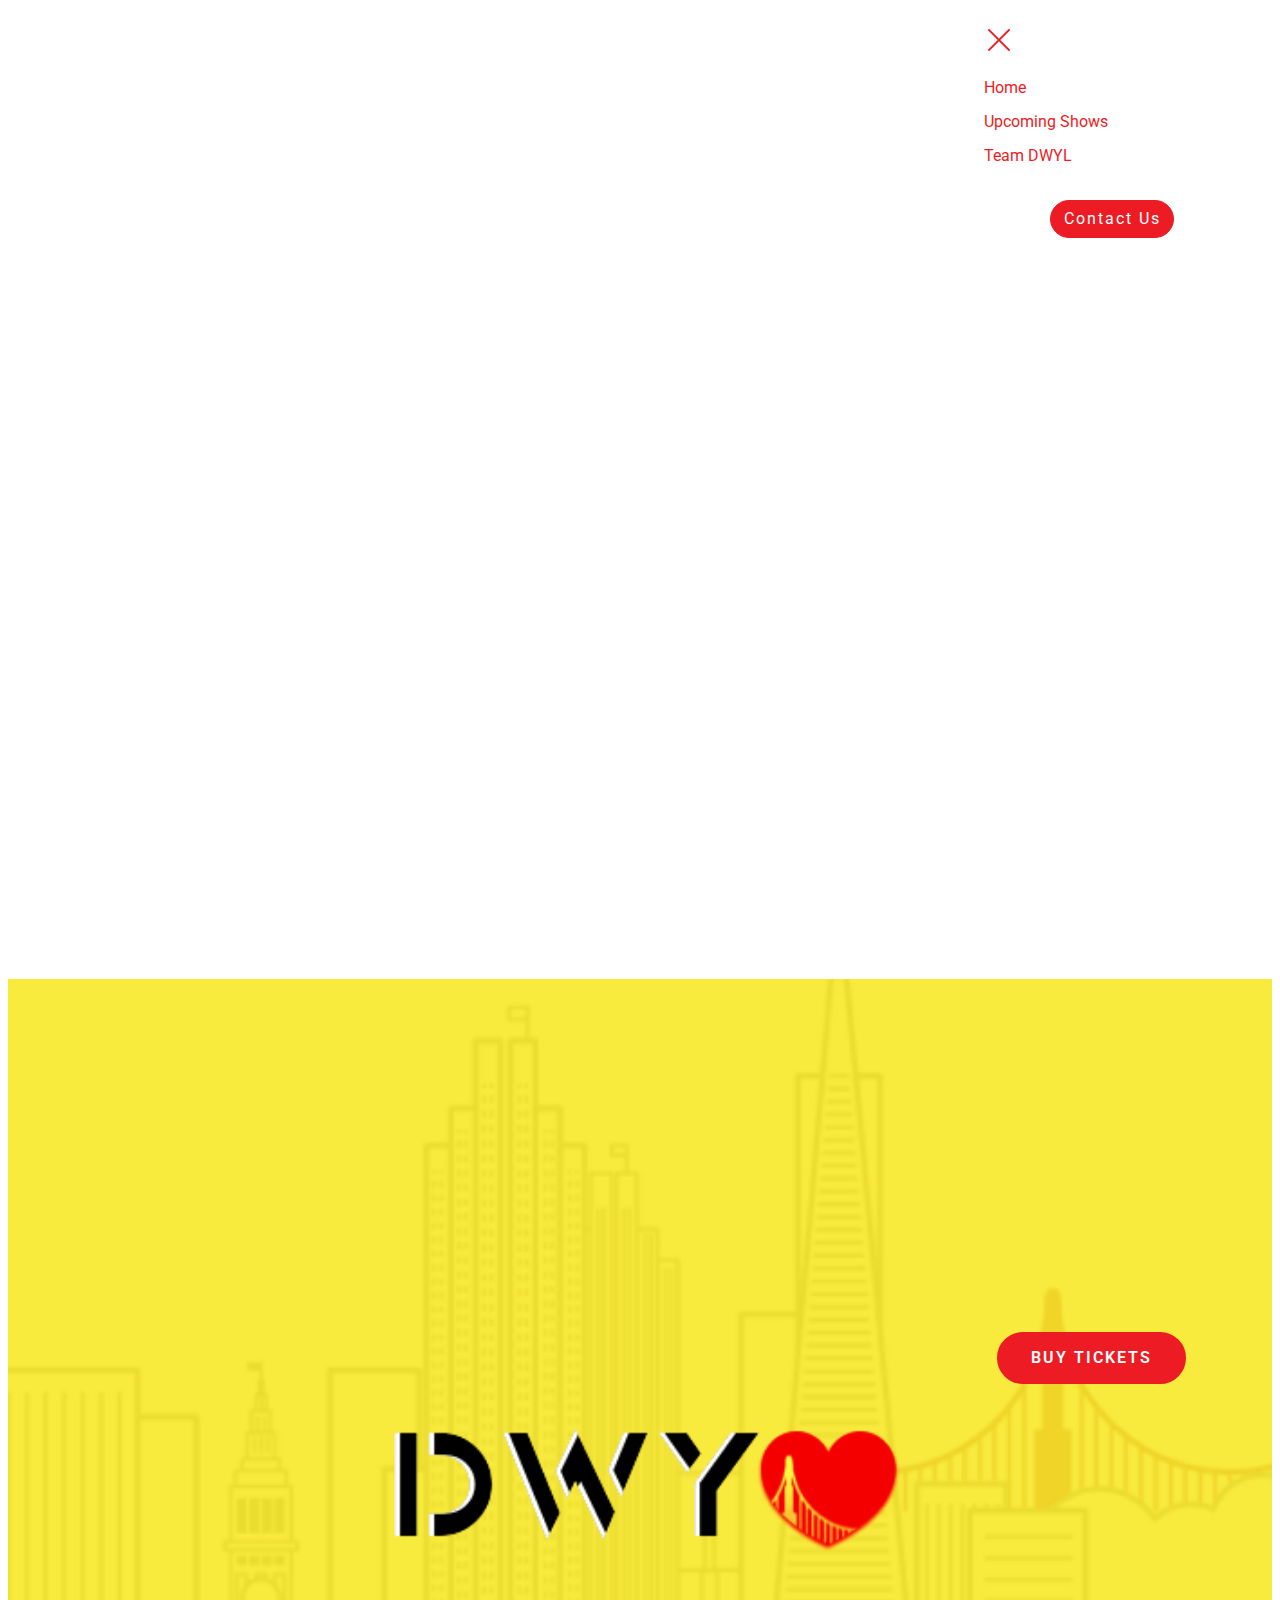
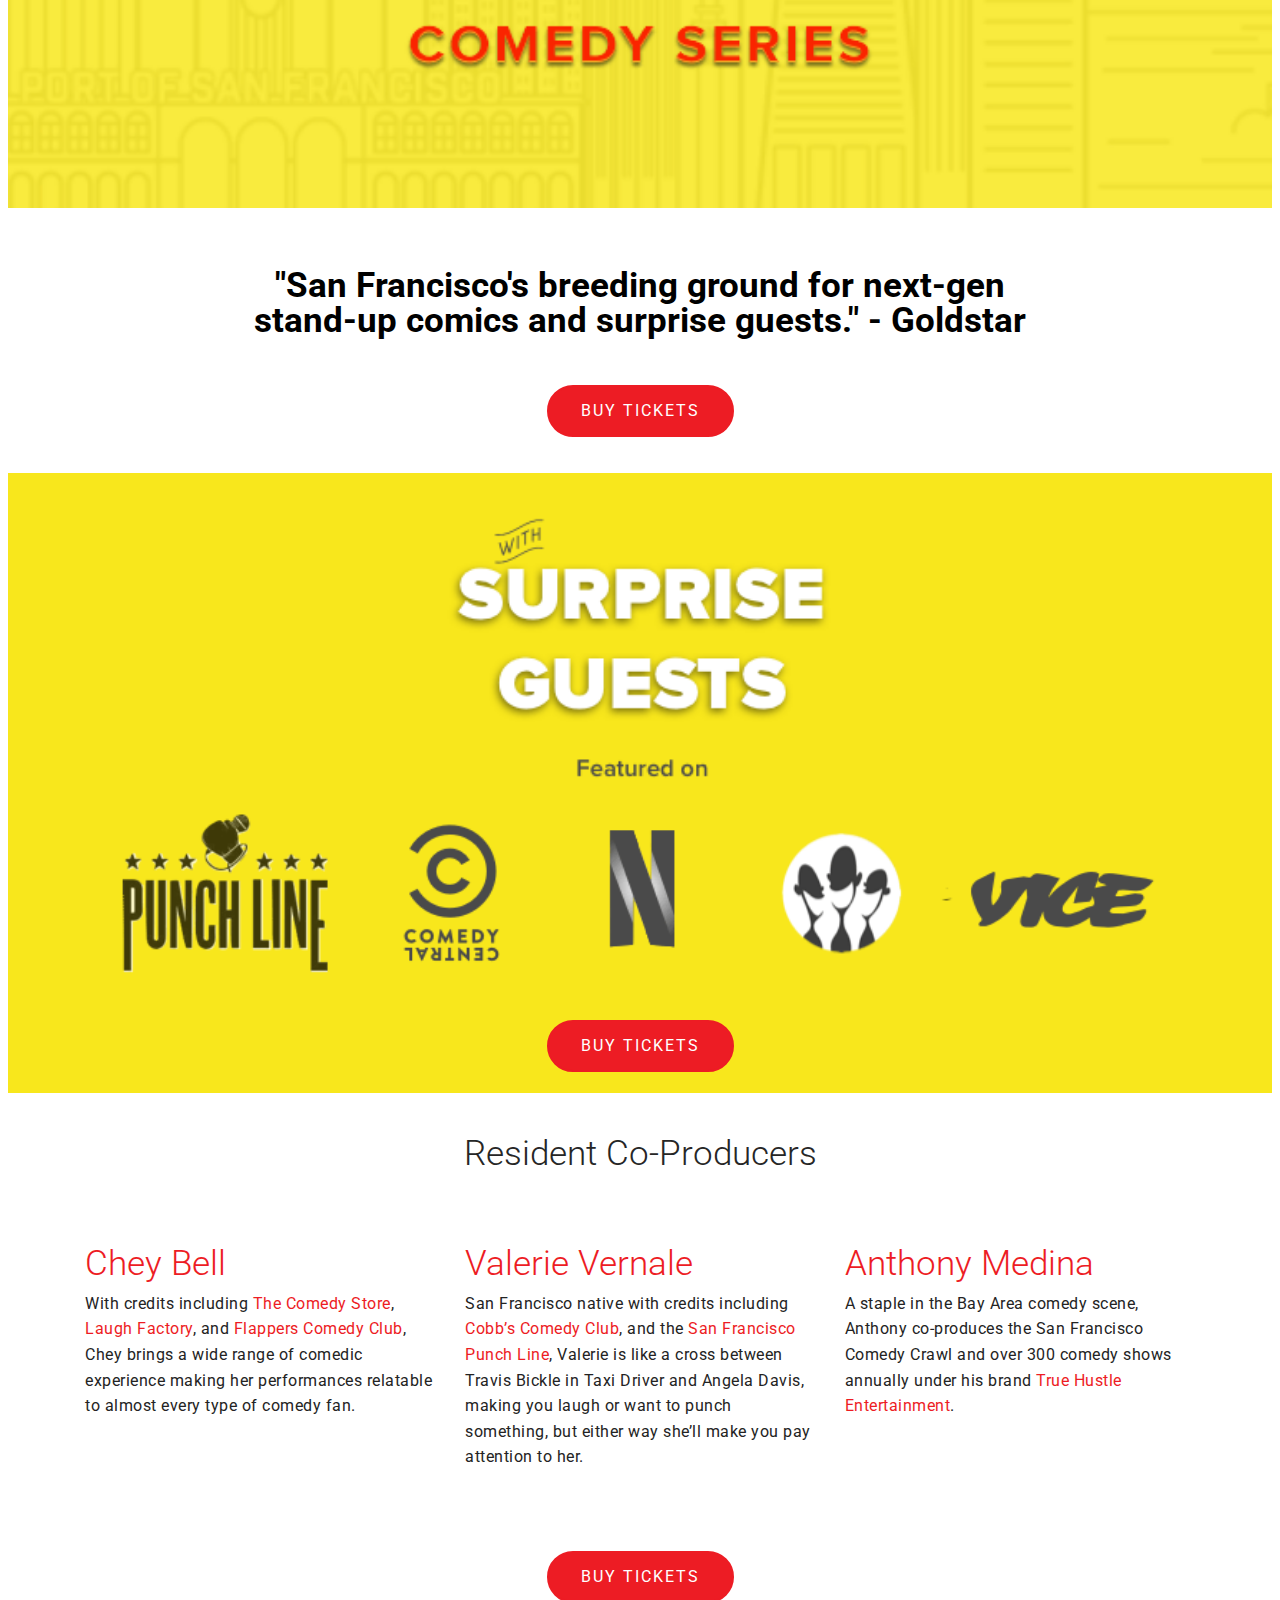
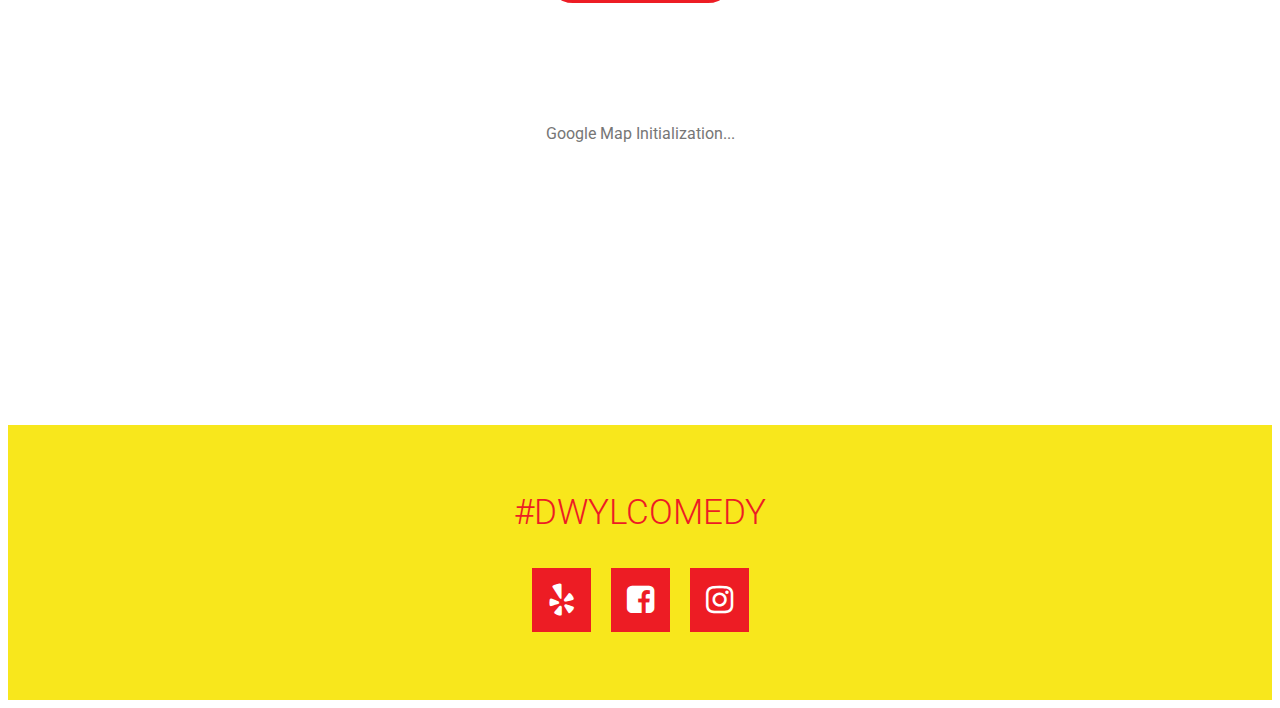
==== commit 6dca3350: "create github pages" ====
--- a/index.html
+++ b/index.html
@@ -18,7 +18,7 @@
  
  <style amp-custom> 
 div,span,h1,h2,h3,h4,h5,h6,p,blockquote,a,ol,ul,li,figcaption{font: inherit;}section{background-color: #eeeeee;}section,.container,.container-fluid{position: relative;word-wrap: break-word;}a.mbr-iconfont:hover{text-decoration: none;}.article .lead p,.article .lead ul,.article .lead ol,.article .lead pre,.article .lead blockquote{margin-bottom: 0;}a{font-style: normal;font-weight: 400;cursor: pointer;}a,a:hover{text-decoration: none;}figure{margin-bottom: 0;}h1,h2,h3,h4,h5,h6,.h1,.h2,.h3,.h4,.h5,.h6,.display-1,.display-2,.display-3,.display-4{line-height: 1;word-break: break-word;word-wrap: break-word;}b,strong{font-weight: bold;}blockquote{padding: 10px 0 10px 20px;position: relative;border-left: 2px solid;border-color: #ff3366;}input:-webkit-autofill,input:-webkit-autofill:hover,input:-webkit-autofill:focus,input:-webkit-autofill:active{transition-delay: 9999s;transition-property: background-color,color;}textarea[type="hidden"]{display: none;}body{position: relative;}section{background-position: 50% 50%;background-repeat: no-repeat;background-size: cover;}section .mbr-background-video,section .mbr-background-video-preview{position: absolute;bottom: 0;left: 0;right: 0;top: 0;}.row{display: -webkit-box;display: -webkit-flex;display: -ms-flexbox;display: flex;-webkit-flex-wrap: wrap;-ms-flex-wrap: wrap;flex-wrap: wrap;margin-right: -15px;margin-left: -15px;}@media (min-width: 576px){.row{margin-right: -15px;margin-left: -15px;}}@media (min-width: 768px){.row{margin-right: -15px;margin-left: -15px;}}@media (min-width: 992px){.row{margin-right: -15px;margin-left: -15px;}}@media (min-width: 1200px){.row{margin-right: -15px;margin-left: -15px;}}.hidden{visibility: hidden;}.mbr-z-index20{z-index: 20;}.mbr-white{color: #ffffff;}.mbr-black{color: #000000;}.mbr-bg-white{background-color: #ffffff;}.mbr-bg-black{background-color: #000000;}.align-left{text-align: left;}.align-center{text-align: center;}.align-right{text-align: right;}@media (max-width: 767px){.align-left,.align-center,.align-right,.mbr-section-btn,.mbr-section-title{text-align: center;}}.mbr-light{font-weight: 300;}.mbr-regular{font-weight: 400;}.mbr-semibold{font-weight: 500;}.mbr-bold{font-weight: 700;}.mbr-figure img,.mbr-figure iframe{display: block;width: 100%;}.card{background-color: transparent;border: none;}.card-img{text-align: center;flex-shrink: 0;}.media{max-width: 100%;margin: 0 auto;}.mbr-figure{-ms-flex-item-align: center;-ms-grid-row-align: center;-webkit-align-self: center;align-self: center;}.media-container > div{max-width: 100%;}.mbr-figure img,.card-img img{width: 100%;}@media (max-width: 991px){.media-size-item{width: auto;}.media{width: auto;}.mbr-figure{width: 100%;}}.mbr-section-btn{margin-left: -.25rem;margin-right: -.25rem;font-size: 0;}nav .mbr-section-btn{margin-left: 0rem;margin-right: 0rem;}.btn .mbr-iconfont,.btn.btn-sm .mbr-iconfont{cursor: pointer;margin-right: 0.5rem;}.btn.btn-md .mbr-iconfont,.btn.btn-md .mbr-iconfont{margin-right: 0.8rem;}[type="submit"]{-webkit-appearance: none;}.mbr-fullscreen .mbr-overlay{min-height: 100vh;}.mbr-fullscreen{display: flex;display: -webkit-flex;display: -moz-flex;display: -ms-flex;display: -o-flex;align-items: center;-webkit-align-items: center;min-height: 100vh;box-sizing: border-box;padding-top: 3rem;padding-bottom: 3rem;}amp-img img{max-height: 100%;max-width: 100%;}img.mbr-temp{width: 100%;}.super-hide{display: none;}.is-builder .nodisplay + img[async],.is-builder .nodisplay + img[decoding="async"],.is-builder amp-img > a + img[async],.is-builder amp-img > a + img[decoding="async"]{display: none;}html:not(.is-builder) amp-img > a{position: absolute;top: 0;bottom: 0;left: 0;right: 0;z-index: 1;}.is-builder .temp-amp-sizer{position: absolute;}.is-builder amp-youtube .temp-amp-sizer,.is-builder amp-vimeo .temp-amp-sizer{position: static;}
-*{box-sizing: border-box;}body{font-family: Roboto;font-style: normal;line-height: 1.5;}.mbr-section-title{font-style: normal;line-height: 1.2;}.mbr-section-subtitle{line-height: 1.3;}.mbr-text{font-style: normal;line-height: 1.6;}.display-1{font-family: 'Roboto',sans-serif;font-size: 4.5rem;}.display-2{font-family: 'Roboto',sans-serif;font-size: 2.2rem;}.display-4{font-family: 'Roboto',sans-serif;font-size: 1rem;}.display-5{font-family: 'Roboto',sans-serif;font-size: 1.8rem;}.display-7{font-family: 'Roboto',sans-serif;font-size: 1rem;}@media (max-width: 768px){.display-1{font-size: 3.6rem;font-size: calc( 2.225rem + (4.5 - 2.225) * ((100vw - 20rem) / (48 - 20)));line-height: calc( 1.4 * (2.225rem + (4.5 - 2.225) * ((100vw - 20rem) / (48 - 20))));}.display-2{font-size: 1.76rem;font-size: calc( 1.42rem + (2.2 - 1.42) * ((100vw - 20rem) / (48 - 20)));line-height: calc( 1.4 * (1.42rem + (2.2 - 1.42) * ((100vw - 20rem) / (48 - 20))));}.display-4{font-size: 0.8rem;font-size: calc( 1rem + (1 - 1) * ((100vw - 20rem) / (48 - 20)));line-height: calc( 1.4 * (1rem + (1 - 1) * ((100vw - 20rem) / (48 - 20))));}.display-5{font-size: 1.44rem;font-size: calc( 1.28rem + (1.8 - 1.28) * ((100vw - 20rem) / (48 - 20)));line-height: calc( 1.4 * (1.28rem + (1.8 - 1.28) * ((100vw - 20rem) / (48 - 20))));}}.btn{font-weight: 400;border-width: 2px;border-style: solid;font-style: normal;letter-spacing: 2px;margin: .4rem .8rem;white-space: normal;transition-property: background-color,color,border-color,box-shadow;transition-duration: .3s,.3s,.3s,2s;transition-timing-function: ease-in-out;padding: 1rem 2rem;border-radius: 0px;display: inline-flex;align-items: center;justify-content: center;word-break: break-word;}.btn-sm{border: 1px solid;font-weight: 400;letter-spacing: 2px;-webkit-transition: all 0.3s ease-in-out;-moz-transition: all 0.3s ease-in-out;transition: all 0.3s ease-in-out;padding: 0.6rem 0.8rem;border-radius: 0px;}.btn-md{font-weight: 600;letter-spacing: 2px;margin: .4rem .8rem;-webkit-transition: all 0.3s ease-in-out;-moz-transition: all 0.3s ease-in-out;transition: all 0.3s ease-in-out;padding: 1rem 2rem;border-radius: 0px;}.bg-primary{background-color: #ed1c24;}.bg-success{background-color: #0dcd7b;}.bg-info{background-color: #8282e7;}.bg-warning{background-color: #767676;}.bg-danger{background-color: #a0a0a0;}.btn-primary,.btn-primary:active,.btn-primary.active{background-color: #ed1c24;border-color: #ed1c24;color: #ffffff;}.btn-primary:hover,.btn-primary:focus,.btn-primary.focus{color: #ffffff;background-color: #af0e14;border-color: #af0e14;}.btn-primary.disabled,.btn-primary:disabled{color: #ffffff;background-color: #af0e14;border-color: #af0e14;}.btn-secondary,.btn-secondary:active,.btn-secondary.active{background-color: #4addff;border-color: #4addff;color: #003c4a;}.btn-secondary:hover,.btn-secondary:focus,.btn-secondary.focus{color: #003c4a;background-color: #00cdfd;border-color: #00cdfd;}.btn-secondary.disabled,.btn-secondary:disabled{color: #003c4a;background-color: #00cdfd;border-color: #00cdfd;}.btn-info,.btn-info:active,.btn-info.active{background-color: #8282e7;border-color: #8282e7;color: #ffffff;}.btn-info:hover,.btn-info:focus,.btn-info.focus{color: #ffffff;background-color: #4242db;border-color: #4242db;}.btn-info.disabled,.btn-info:disabled{color: #ffffff;background-color: #4242db;border-color: #4242db;}.btn-success,.btn-success:active,.btn-success.active{background-color: #0dcd7b;border-color: #0dcd7b;color: #ffffff;}.btn-success:hover,.btn-success:focus,.btn-success.focus{color: #ffffff;background-color: #088550;border-color: #088550;}.btn-success.disabled,.btn-success:disabled{color: #ffffff;background-color: #088550;border-color: #088550;}.btn-warning,.btn-warning:active,.btn-warning.active{background-color: #767676;border-color: #767676;color: #ffffff;}.btn-warning:hover,.btn-warning:focus,.btn-warning.focus{color: #ffffff;background-color: #505050;border-color: #505050;}.btn-warning.disabled,.btn-warning:disabled{color: #ffffff;background-color: #505050;border-color: #505050;}.btn-danger,.btn-danger:active,.btn-danger.active{background-color: #a0a0a0;border-color: #a0a0a0;color: #ffffff;}.btn-danger:hover,.btn-danger:focus,.btn-danger.focus{color: #ffffff;background-color: #7a7a7a;border-color: #7a7a7a;}.btn-danger.disabled,.btn-danger:disabled{color: #ffffff;background-color: #7a7a7a;border-color: #7a7a7a;}.btn-black,.btn-black:active,.btn-black.active{background-color: #333333;border-color: #333333;color: #ffffff;}.btn-black:hover,.btn-black:focus,.btn-black.focus{color: #ffffff;background-color: #0d0d0d;border-color: #0d0d0d;}.btn-black.disabled,.btn-black:disabled{color: #ffffff;background-color: #0d0d0d;border-color: #0d0d0d;}.btn-white,.btn-white:active,.btn-white.active{background-color: #ffffff;border-color: #ffffff;color: #808080;}.btn-white:hover,.btn-white:focus,.btn-white.focus{color: #808080;background-color: #d9d9d9;border-color: #d9d9d9;}.btn-white.disabled,.btn-white:disabled{color: #808080;background-color: #d9d9d9;border-color: #d9d9d9;}.btn-white,.btn-white:active,.btn-white.active{color: #333333;}.btn-white:hover,.btn-white:focus,.btn-white.focus{color: #333333;}.btn-white.disabled,.btn-white:disabled{color: #333333;}.btn-primary-outline,.btn-primary-outline:active,.btn-primary-outline.active{background: none;border-color: #970c11;color: #970c11;}.btn-primary-outline:hover,.btn-primary-outline:focus,.btn-primary-outline.focus{color: #ffffff;background-color: #ed1c24;border-color: #ed1c24;}.btn-primary-outline.disabled,.btn-primary-outline:disabled{color: #ffffff;background-color: #ed1c24;border-color: #ed1c24;}.btn-secondary-outline,.btn-secondary-outline:active,.btn-secondary-outline.active{background: none;border-color: #00b8e3;color: #00b8e3;}.btn-secondary-outline:hover,.btn-secondary-outline:focus,.btn-secondary-outline.focus{color: #003c4a;background-color: #4addff;border-color: #4addff;}.btn-secondary-outline.disabled,.btn-secondary-outline:disabled{color: #003c4a;background-color: #4addff;border-color: #4addff;}.btn-info-outline,.btn-info-outline:active,.btn-info-outline.active{background: none;border-color: #2c2cd7;color: #2c2cd7;}.btn-info-outline:hover,.btn-info-outline:focus,.btn-info-outline.focus{color: #ffffff;background-color: #8282e7;border-color: #8282e7;}.btn-info-outline.disabled,.btn-info-outline:disabled{color: #ffffff;background-color: #8282e7;border-color: #8282e7;}.btn-success-outline,.btn-success-outline:active,.btn-success-outline.active{background: none;border-color: #076d41;color: #076d41;}.btn-success-outline:hover,.btn-success-outline:focus,.btn-success-outline.focus{color: #ffffff;background-color: #0dcd7b;border-color: #0dcd7b;}.btn-success-outline.disabled,.btn-success-outline:disabled{color: #ffffff;background-color: #0dcd7b;border-color: #0dcd7b;}.btn-warning-outline,.btn-warning-outline:active,.btn-warning-outline.active{background: none;border-color: #434343;color: #434343;}.btn-warning-outline:hover,.btn-warning-outline:focus,.btn-warning-outline.focus{color: #ffffff;background-color: #767676;border-color: #767676;}.btn-warning-outline.disabled,.btn-warning-outline:disabled{color: #ffffff;background-color: #767676;border-color: #767676;}.btn-danger-outline,.btn-danger-outline:active,.btn-danger-outline.active{background: none;border-color: #6d6d6d;color: #6d6d6d;}.btn-danger-outline:hover,.btn-danger-outline:focus,.btn-danger-outline.focus{color: #ffffff;background-color: #a0a0a0;border-color: #a0a0a0;}.btn-danger-outline.disabled,.btn-danger-outline:disabled{color: #ffffff;background-color: #a0a0a0;border-color: #a0a0a0;}.btn-black-outline,.btn-black-outline:active,.btn-black-outline.active{background: none;border-color: #000000;color: #000000;}.btn-black-outline:hover,.btn-black-outline:focus,.btn-black-outline.focus{color: #ffffff;background-color: #333333;border-color: #333333;}.btn-black-outline.disabled,.btn-black-outline:disabled{color: #ffffff;background-color: #333333;border-color: #333333;}.btn-white-outline,.btn-white-outline:active,.btn-white-outline.active{background: none;border-color: #ffffff;color: #ffffff;}.btn-white-outline:hover,.btn-white-outline:focus,.btn-white-outline.focus{color: #333333;background-color: #ffffff;border-color: #ffffff;}.text-primary{color: #ed1c24;}.text-secondary{color: #4addff;}.text-success{color: #0dcd7b;}.text-info{color: #8282e7;}.text-warning{color: #767676;}.text-danger{color: #a0a0a0;}.text-white{color: #ffffff;}.text-black{color: #000000;}a.text-primary:hover,a.text-primary:focus{color: #970c11;}a.text-secondary:hover,a.text-secondary:focus{color: #00b8e3;}a.text-success:hover,a.text-success:focus{color: #076d41;}a.text-info:hover,a.text-info:focus{color: #2c2cd7;}a.text-warning:hover,a.text-warning:focus{color: #434343;}a.text-danger:hover,a.text-danger:focus{color: #6d6d6d;}a.text-white:hover,a.text-white:focus{color: #b3b3b3;}a.text-black:hover,a.text-black:focus{color: #4d4d4d;}.alert-success{background-color: #0dcd7b;}.alert-info{background-color: #8282e7;}.alert-warning{background-color: #767676;}.alert-danger{background-color: #a0a0a0;}.mbr-section-btn a.btn:not(.btn-form){border-radius: 100px;transition-property: background-color,color,border-color,box-shadow;transition-duration: .3s,.3s,.3s,.8s;transition-timing-function: ease-in-out;}.mbr-section-btn a.btn:not(.btn-form):hover{box-shadow: 0 10px 40px 0 rgba(0,0,0,0.2);}.nav-tabs .nav-link{border-radius: 100px;}.btn-form{border-radius: 0;}.btn-form:hover{cursor: pointer;}a,a:hover{color: #ed1c24;}.mbr-plan-header.bg-primary .mbr-plan-subtitle,.mbr-plan-header.bg-primary .mbr-plan-price-desc{color: #fcd9da;}.mbr-plan-header.bg-success .mbr-plan-subtitle,.mbr-plan-header.bg-success .mbr-plan-price-desc{color: #acfad9;}.mbr-plan-header.bg-info .mbr-plan-subtitle,.mbr-plan-header.bg-info .mbr-plan-price-desc{color: #ffffff;}.mbr-plan-header.bg-warning .mbr-plan-subtitle,.mbr-plan-header.bg-warning .mbr-plan-price-desc{color: #b6b6b6;}.mbr-plan-header.bg-danger .mbr-plan-subtitle,.mbr-plan-header.bg-danger .mbr-plan-price-desc{color: #e0e0e0;}blockquote{padding: 10px 0 10px 20px;position: relative;border-color: #ed1c24;border-width: 3px;}ul,ol,pre,blockquote{margin-bottom: 0;margin-top: 0;}pre{background: #f4f4f4;padding: 10px 24px;white-space: pre-wrap;}.inactive{-webkit-user-select: none;-moz-user-select: none;-ms-user-select: none;user-select: none;pointer-events: none;-webkit-user-drag: none;user-drag: none;}html,body{height: auto;min-height: 100vh;}.popover-content ul.show{min-height: 155px;}#scrollToTop{display: none;}.mbr-container{max-width: 800px;padding: 0 10px;margin: 0 auto;position: relative;}h1,h2,h3{margin: auto;}h1,h3,p{padding: 10px 0;margin-bottom: 15px;}p,li,blockquote{color: #15181b;letter-spacing: 0.5px;line-height: 1.7;}.container{padding-right: 15px;padding-left: 15px;width: 100%;margin-right: auto;margin-left: auto;}@media (max-width: 767px){.container{max-width: 540px;}}@media (min-width: 768px){.container{max-width: 720px;}}@media (min-width: 992px){.container{max-width: 960px;}}@media (min-width: 1200px){.container{max-width: 1140px;}}.mbr-row{display: -webkit-box;display: -webkit-flex;display: -ms-flexbox;display: flex;-webkit-flex-wrap: wrap;-ms-flex-wrap: wrap;flex-wrap: wrap;margin-right: -15px;margin-left: -15px;}.mbr-justify-content-center{justify-content: center;}@media (max-width: 767px){.mbr-col-sm-12{-ms-flex: 0 0 100%;flex: 0 0 100%;max-width: 100%;padding-right: 15px;padding-left: 15px;}.mbr-row{margin: 0;}}@media (min-width: 768px){.mbr-col-md-3{-ms-flex: 0 0 25%;flex: 0 0 25%;max-width: 25%;padding-right: 15px;padding-left: 15px;}.mbr-col-md-4{-ms-flex: 0 0 33.333333%;flex: 0 0 33.333333%;max-width: 33.333333%;padding-right: 15px;padding-left: 15px;}.mbr-col-md-5{-ms-flex: 0 0 41.666667%;flex: 0 0 41.666667%;max-width: 41.666667%;padding-right: 15px;padding-left: 15px;}.mbr-col-md-6{-ms-flex: 0 0 50%;flex: 0 0 50%;max-width: 50%;padding-right: 15px;padding-left: 15px;}.mbr-col-md-7{-ms-flex: 0 0 58.333333%;flex: 0 0 58.333333%;max-width: 58.333333%;padding-right: 15px;padding-left: 15px;}.mbr-col-md-8{-ms-flex: 0 0 66.666667%;flex: 0 0 66.666667%;max-width: 66.666667%;padding-left: 15px;padding-right: 15px;}.mbr-col-md-10{-ms-flex: 0 0 83.333333%;flex: 0 0 83.333333%;max-width: 83.333333%;padding-left: 15px;padding-right: 15px;}.mbr-col-md-12{-ms-flex: 0 0 100%;flex: 0 0 100%;max-width: 100%;padding-right: 15px;padding-left: 15px;}}@media (min-width: 992px){.mbr-col-lg-2{-ms-flex: 0 0 16.666667%;flex: 0 0 16.666667%;max-width: 16.666667%;padding-right: 15px;padding-left: 15px;}.mbr-col-lg-3{-ms-flex: 0 0 25%;flex: 0 0 25%;max-width: 25%;padding-right: 15px;padding-left: 15px;}.mbr-col-lg-4{-ms-flex: 0 0 33.33%;flex: 0 0 33.33%;max-width: 33.33%;padding-right: 15px;padding-left: 15px;}.mbr-col-lg-5{-ms-flex: 0 0 41.666%;flex: 0 0 41.666%;max-width: 41.666%;padding-right: 15px;padding-left: 15px;}.mbr-col-lg-6{-ms-flex: 0 0 50%;flex: 0 0 50%;max-width: 50%;padding-right: 15px;padding-left: 15px;}.mbr-col-lg-8{-ms-flex: 0 0 66.666667%;flex: 0 0 66.666667%;max-width: 66.666667%;padding-left: 15px;padding-right: 15px;}.mbr-col-lg-10{-ms-flex: 0 0 83.3333%;flex: 0 0 83.3333%;max-width: 83.3333%;padding-right: 15px;padding-left: 15px;}.mbr-col-lg-12{-ms-flex: 0 0 100%;flex: 0 0 100%;max-width: 100%;padding-right: 15px;padding-left: 15px;}}@media (min-width: 1200px){.mbr-col-xl-7{-ms-flex: 0 0 58.333333%;flex: 0 0 58.333333%;max-width: 58.333333%;padding-right: 15px;padding-left: 15px;}.mbr-col-xl-8{-ms-flex: 0 0 66.666667%;flex: 0 0 66.666667%;max-width: 66.666667%;padding-left: 15px;padding-right: 15px;}}section.sidebar-open:before{content: '';position: fixed;top: 0;bottom: 0;right: 0;left: 0;background-color: rgba(0,0,0,0.2);z-index: 1040;}p{margin-top: 0;}.cid-qMPy26HEEf amp-sidebar{min-width: 260px;z-index: 1050;background-color: #ffffff;}.cid-qMPy26HEEf amp-sidebar.open:after{content: '';position: absolute;top: 0;left: 0;bottom: 0;right: 0;background-color: red;}.cid-qMPy26HEEf .open{transform: translateX(0%);display: block;}.cid-qMPy26HEEf .builder-sidebar{background-color: #ffffff;position: relative;height: 100vh;z-index: 1030;padding: 1rem 2rem;max-width: 20rem;}.cid-qMPy26HEEf .headerbar{display: flex;flex-direction: column;justify-content: center;padding: .5rem 1rem;min-height: 70px;align-items: center;background: #ffffff;}.cid-qMPy26HEEf .headerbar.sticky-nav{position: fixed;z-index: 1000;width: 100%;}.cid-qMPy26HEEf button.sticky-but{position: fixed;}.cid-qMPy26HEEf .brand{display: flex;align-items: center;align-self: flex-start;padding-right: 30px;}.cid-qMPy26HEEf .brand p{margin: 0;padding: 0;}.cid-qMPy26HEEf .brand-name{color: #197bc6;}.cid-qMPy26HEEf .sidebar{padding: 1rem 0;margin: 0;}.cid-qMPy26HEEf .sidebar > li{list-style: none;display: flex;flex-direction: column;}.cid-qMPy26HEEf .sidebar a{display: block;text-decoration: none;margin-bottom: 10px;}.cid-qMPy26HEEf .close-sidebar{width: 30px;height: 30px;position: relative;cursor: pointer;background-color: transparent;border: none;}.cid-qMPy26HEEf .close-sidebar:focus{outline: 2px auto #ed1c24;}.cid-qMPy26HEEf .close-sidebar span{position: absolute;left: 0;width: 30px;height: 2px;border-right: 5px;background-color: #ed1c24;}.cid-qMPy26HEEf .close-sidebar span:nth-child(1){transform: rotate(45deg);}.cid-qMPy26HEEf .close-sidebar span:nth-child(2){transform: rotate(-45deg);}@media (min-width: 992px){.cid-qMPy26HEEf .brand-name{min-width: 8rem;}.cid-qMPy26HEEf .builder-sidebar{margin-left: auto;}.cid-qMPy26HEEf .builder-sidebar .sidebar li{flex-direction: row;flex-wrap: wrap;}.cid-qMPy26HEEf .builder-sidebar .sidebar li a{padding: .5rem;margin: 0;}.cid-qMPy26HEEf .builder-overlay{display: none;}}.cid-qMPy26HEEf .hamburger{position: absolute;top: 25px;right: 20px;margin-left: auto;width: 30px;height: 20px;background: none;border: none;cursor: pointer;z-index: 1000;}@media (min-width: 768px){.cid-qMPy26HEEf .hamburger{top: calc(0.5rem + 55 * 0.5px - 10px);}}.cid-qMPy26HEEf .hamburger:focus{outline: none;}.cid-qMPy26HEEf .hamburger span{position: absolute;right: 0;width: 30px;height: 2px;border-right: 5px;background-color: #ed1c24;}.cid-qMPy26HEEf .hamburger span:nth-child(1){top: 0;transition: all .2s;}.cid-qMPy26HEEf .hamburger span:nth-child(2){top: 8px;transition: all .15s;}.cid-qMPy26HEEf .hamburger span:nth-child(3){top: 8px;transition: all .15s;}.cid-qMPy26HEEf .hamburger span:nth-child(4){top: 16px;transition: all .2s;}.cid-qMPy26HEEf amp-img{height: 55px;width: 55px;margin-right: 1rem;display: flex;align-items: center;}@media (max-width: 768px){.cid-qMPy26HEEf amp-img{max-height: 55px;max-width: 55px;}}.cid-qMPywH29h4{background-image: url("assets/images/dwyl-home-700x525-yello-700x525.png");}.cid-qMPz2hPHee{padding-top: 60px;padding-bottom: 30px;background-color: #ffffff;}.cid-qMPz2hPHee .mbr-title{padding-bottom: 1rem;}.cid-qMPz2hPHee .mbr-section-btn{padding-top: 1.5rem;}.cid-qMPAwWnhEh{padding-top: 15px;padding-bottom: 75px;background-image: url("assets/images/dwyl-web-h1-yel2-882x191-882x191.png");}.cid-qMPAwWnhEh .mbr-title{padding-bottom: 1rem;color: #f8e71c;text-align: left;}.cid-qMPAwWnhEh .mbr-section-btn{padding-top: 1.5rem;}.cid-qMPAwWnhEh .mbr-section-subtitle I{color: #1f1f1f;}.cid-qMPAwWnhEh .mbr-section-subtitle{text-align: right;color: #f8e71c;}.cid-qMPB5g3BQP{padding-top: 120px;padding-bottom: 90px;background-image: url("assets/images/dwyl-web-h2-yel-882x191-882x191.png");}.cid-qMPB5g3BQP .mbr-title{padding-bottom: 1rem;}.cid-qMPB5g3BQP .mbr-section-btn{padding-top: 1.5rem;}.cid-qMPB5g3BQP .mbr-section-subtitle I{color: #ffffff;}.cid-qMPBTDTr5P{padding-top: 15px;padding-bottom: 15px;background-color: #f8e71c;}.cid-qMPHVSOz8y{padding-top: 0px;padding-bottom: 0px;background-color: #ffffff;}.cid-qMPHVSOz8y .mbr-text{padding: 2rem 0;color: #262626;}.cid-qMPCLgB6N7{padding-top: 0px;padding-bottom: 30px;background-color: #ffffff;}.cid-qMPCLgB6N7 .card{margin-bottom: 20px;position: relative;display: flex;-ms-flex-direction: column;flex-direction: column;min-width: 0;word-wrap: break-word;background-clip: border-box;border-radius: 0;width: 100%;min-height: 1px;}.cid-qMPCLgB6N7 .card .btn{margin: .4rem 4px;}.cid-qMPCLgB6N7 .card-title{margin: 0;color: #ed1c24;}.cid-qMPCLgB6N7 .mbr-text{color: #232323;}.cid-qMPCLgB6N7 .card-box{padding-top: 2rem;}.cid-qMPCLgB6N7 amp-img{width: 100%;}.cid-qMPIuDm3Ry{padding-top: 0px;padding-bottom: 15px;background-color: #ffffff;}.cid-qMPIJBCfmc{padding-top: 0px;padding-bottom: 0px;background-color: #ffffff;}.cid-qMPIJBCfmc .mbr-row{margin-left: 0;margin-right: 0;}.cid-qMPIJBCfmc .mbr-section-title{padding-bottom: 3rem;}.cid-qMPIJBCfmc .google-map{height: 25rem;position: relative;width: 100%;}.cid-qMPIJBCfmc .google-map iframe{height: 100%;width: 100%;}.cid-qMPIJBCfmc .google-map [data-state-details]{color: #6b6763;font-family: Montserrat;height: 1.5em;margin-top: -0.75em;padding-left: 1.25rem;padding-right: 1.25rem;position: absolute;text-align: center;top: 50%;width: 100%;}.cid-qMPIJBCfmc .google-map[data-state]{background: #e9e5dc;}.cid-qMPIJBCfmc .google-map[data-state="loading"] [data-state-details]{display: none;}.cid-qMPIJBCfmc .map-placeholder{display: none;}.cid-qMPIJBCfmc h4{padding-top: 5rem;color: #767676;text-align: center;}.cid-qMPJlPhgU0{padding-top: 60px;padding-bottom: 60px;background-color: #f8e71c;}.cid-qMPJlPhgU0 h1{margin-bottom: 20px;}.cid-qMPJlPhgU0 .wrapper{text-align: center;}.cid-qMPJlPhgU0 .amp-iconfont{padding: 1rem;margin: .5rem;background: #ed1c24;color: #ffffff;font-size: 2rem;}.cid-qMPJlPhgU0 H1{color: #ed1c24;}</style>
+*{box-sizing: border-box;}body{font-family: Roboto;font-style: normal;line-height: 1.5;}.mbr-section-title{font-style: normal;line-height: 1.2;}.mbr-section-subtitle{line-height: 1.3;}.mbr-text{font-style: normal;line-height: 1.6;}.display-1{font-family: 'Roboto',sans-serif;font-size: 4.5rem;}.display-2{font-family: 'Roboto',sans-serif;font-size: 2.2rem;}.display-4{font-family: 'Roboto',sans-serif;font-size: 1rem;}.display-5{font-family: 'proximanova-regular';font-size: 1.6rem;}.display-7{font-family: 'Roboto',sans-serif;font-size: 1rem;}@media (max-width: 768px){.display-1{font-size: 3.6rem;font-size: calc( 2.225rem + (4.5 - 2.225) * ((100vw - 20rem) / (48 - 20)));line-height: calc( 1.4 * (2.225rem + (4.5 - 2.225) * ((100vw - 20rem) / (48 - 20))));}.display-2{font-size: 1.76rem;font-size: calc( 1.42rem + (2.2 - 1.42) * ((100vw - 20rem) / (48 - 20)));line-height: calc( 1.4 * (1.42rem + (2.2 - 1.42) * ((100vw - 20rem) / (48 - 20))));}.display-4{font-size: 0.8rem;font-size: calc( 1rem + (1 - 1) * ((100vw - 20rem) / (48 - 20)));line-height: calc( 1.4 * (1rem + (1 - 1) * ((100vw - 20rem) / (48 - 20))));}.display-5{font-size: 1.28rem;font-size: calc( 1.21rem + (1.6 - 1.21) * ((100vw - 20rem) / (48 - 20)));line-height: calc( 1.4 * (1.21rem + (1.6 - 1.21) * ((100vw - 20rem) / (48 - 20))));}}.btn{font-weight: 400;border-width: 2px;border-style: solid;font-style: normal;letter-spacing: 2px;margin: .4rem .8rem;white-space: normal;transition-property: background-color,color,border-color,box-shadow;transition-duration: .3s,.3s,.3s,2s;transition-timing-function: ease-in-out;padding: 1rem 2rem;border-radius: 0px;display: inline-flex;align-items: center;justify-content: center;word-break: break-word;}.btn-sm{border: 1px solid;font-weight: 400;letter-spacing: 2px;-webkit-transition: all 0.3s ease-in-out;-moz-transition: all 0.3s ease-in-out;transition: all 0.3s ease-in-out;padding: 0.6rem 0.8rem;border-radius: 0px;}.btn-md{font-weight: 600;letter-spacing: 2px;margin: .4rem .8rem;-webkit-transition: all 0.3s ease-in-out;-moz-transition: all 0.3s ease-in-out;transition: all 0.3s ease-in-out;padding: 1rem 2rem;border-radius: 0px;}.bg-primary{background-color: #ed1c24;}.bg-success{background-color: #0dcd7b;}.bg-info{background-color: #8282e7;}.bg-warning{background-color: #767676;}.bg-danger{background-color: #a0a0a0;}.btn-primary,.btn-primary:active,.btn-primary.active{background-color: #ed1c24;border-color: #ed1c24;color: #ffffff;}.btn-primary:hover,.btn-primary:focus,.btn-primary.focus{color: #ffffff;background-color: #af0e14;border-color: #af0e14;}.btn-primary.disabled,.btn-primary:disabled{color: #ffffff;background-color: #af0e14;border-color: #af0e14;}.btn-secondary,.btn-secondary:active,.btn-secondary.active{background-color: #4addff;border-color: #4addff;color: #003c4a;}.btn-secondary:hover,.btn-secondary:focus,.btn-secondary.focus{color: #003c4a;background-color: #00cdfd;border-color: #00cdfd;}.btn-secondary.disabled,.btn-secondary:disabled{color: #003c4a;background-color: #00cdfd;border-color: #00cdfd;}.btn-info,.btn-info:active,.btn-info.active{background-color: #8282e7;border-color: #8282e7;color: #ffffff;}.btn-info:hover,.btn-info:focus,.btn-info.focus{color: #ffffff;background-color: #4242db;border-color: #4242db;}.btn-info.disabled,.btn-info:disabled{color: #ffffff;background-color: #4242db;border-color: #4242db;}.btn-success,.btn-success:active,.btn-success.active{background-color: #0dcd7b;border-color: #0dcd7b;color: #ffffff;}.btn-success:hover,.btn-success:focus,.btn-success.focus{color: #ffffff;background-color: #088550;border-color: #088550;}.btn-success.disabled,.btn-success:disabled{color: #ffffff;background-color: #088550;border-color: #088550;}.btn-warning,.btn-warning:active,.btn-warning.active{background-color: #767676;border-color: #767676;color: #ffffff;}.btn-warning:hover,.btn-warning:focus,.btn-warning.focus{color: #ffffff;background-color: #505050;border-color: #505050;}.btn-warning.disabled,.btn-warning:disabled{color: #ffffff;background-color: #505050;border-color: #505050;}.btn-danger,.btn-danger:active,.btn-danger.active{background-color: #a0a0a0;border-color: #a0a0a0;color: #ffffff;}.btn-danger:hover,.btn-danger:focus,.btn-danger.focus{color: #ffffff;background-color: #7a7a7a;border-color: #7a7a7a;}.btn-danger.disabled,.btn-danger:disabled{color: #ffffff;background-color: #7a7a7a;border-color: #7a7a7a;}.btn-black,.btn-black:active,.btn-black.active{background-color: #333333;border-color: #333333;color: #ffffff;}.btn-black:hover,.btn-black:focus,.btn-black.focus{color: #ffffff;background-color: #0d0d0d;border-color: #0d0d0d;}.btn-black.disabled,.btn-black:disabled{color: #ffffff;background-color: #0d0d0d;border-color: #0d0d0d;}.btn-white,.btn-white:active,.btn-white.active{background-color: #ffffff;border-color: #ffffff;color: #808080;}.btn-white:hover,.btn-white:focus,.btn-white.focus{color: #808080;background-color: #d9d9d9;border-color: #d9d9d9;}.btn-white.disabled,.btn-white:disabled{color: #808080;background-color: #d9d9d9;border-color: #d9d9d9;}.btn-white,.btn-white:active,.btn-white.active{color: #333333;}.btn-white:hover,.btn-white:focus,.btn-white.focus{color: #333333;}.btn-white.disabled,.btn-white:disabled{color: #333333;}.btn-primary-outline,.btn-primary-outline:active,.btn-primary-outline.active{background: none;border-color: #970c11;color: #970c11;}.btn-primary-outline:hover,.btn-primary-outline:focus,.btn-primary-outline.focus{color: #ffffff;background-color: #ed1c24;border-color: #ed1c24;}.btn-primary-outline.disabled,.btn-primary-outline:disabled{color: #ffffff;background-color: #ed1c24;border-color: #ed1c24;}.btn-secondary-outline,.btn-secondary-outline:active,.btn-secondary-outline.active{background: none;border-color: #00b8e3;color: #00b8e3;}.btn-secondary-outline:hover,.btn-secondary-outline:focus,.btn-secondary-outline.focus{color: #003c4a;background-color: #4addff;border-color: #4addff;}.btn-secondary-outline.disabled,.btn-secondary-outline:disabled{color: #003c4a;background-color: #4addff;border-color: #4addff;}.btn-info-outline,.btn-info-outline:active,.btn-info-outline.active{background: none;border-color: #2c2cd7;color: #2c2cd7;}.btn-info-outline:hover,.btn-info-outline:focus,.btn-info-outline.focus{color: #ffffff;background-color: #8282e7;border-color: #8282e7;}.btn-info-outline.disabled,.btn-info-outline:disabled{color: #ffffff;background-color: #8282e7;border-color: #8282e7;}.btn-success-outline,.btn-success-outline:active,.btn-success-outline.active{background: none;border-color: #076d41;color: #076d41;}.btn-success-outline:hover,.btn-success-outline:focus,.btn-success-outline.focus{color: #ffffff;background-color: #0dcd7b;border-color: #0dcd7b;}.btn-success-outline.disabled,.btn-success-outline:disabled{color: #ffffff;background-color: #0dcd7b;border-color: #0dcd7b;}.btn-warning-outline,.btn-warning-outline:active,.btn-warning-outline.active{background: none;border-color: #434343;color: #434343;}.btn-warning-outline:hover,.btn-warning-outline:focus,.btn-warning-outline.focus{color: #ffffff;background-color: #767676;border-color: #767676;}.btn-warning-outline.disabled,.btn-warning-outline:disabled{color: #ffffff;background-color: #767676;border-color: #767676;}.btn-danger-outline,.btn-danger-outline:active,.btn-danger-outline.active{background: none;border-color: #6d6d6d;color: #6d6d6d;}.btn-danger-outline:hover,.btn-danger-outline:focus,.btn-danger-outline.focus{color: #ffffff;background-color: #a0a0a0;border-color: #a0a0a0;}.btn-danger-outline.disabled,.btn-danger-outline:disabled{color: #ffffff;background-color: #a0a0a0;border-color: #a0a0a0;}.btn-black-outline,.btn-black-outline:active,.btn-black-outline.active{background: none;border-color: #000000;color: #000000;}.btn-black-outline:hover,.btn-black-outline:focus,.btn-black-outline.focus{color: #ffffff;background-color: #333333;border-color: #333333;}.btn-black-outline.disabled,.btn-black-outline:disabled{color: #ffffff;background-color: #333333;border-color: #333333;}.btn-white-outline,.btn-white-outline:active,.btn-white-outline.active{background: none;border-color: #ffffff;color: #ffffff;}.btn-white-outline:hover,.btn-white-outline:focus,.btn-white-outline.focus{color: #333333;background-color: #ffffff;border-color: #ffffff;}.text-primary{color: #ed1c24;}.text-secondary{color: #4addff;}.text-success{color: #0dcd7b;}.text-info{color: #8282e7;}.text-warning{color: #767676;}.text-danger{color: #a0a0a0;}.text-white{color: #ffffff;}.text-black{color: #000000;}a.text-primary:hover,a.text-primary:focus{color: #970c11;}a.text-secondary:hover,a.text-secondary:focus{color: #00b8e3;}a.text-success:hover,a.text-success:focus{color: #076d41;}a.text-info:hover,a.text-info:focus{color: #2c2cd7;}a.text-warning:hover,a.text-warning:focus{color: #434343;}a.text-danger:hover,a.text-danger:focus{color: #6d6d6d;}a.text-white:hover,a.text-white:focus{color: #b3b3b3;}a.text-black:hover,a.text-black:focus{color: #4d4d4d;}.alert-success{background-color: #0dcd7b;}.alert-info{background-color: #8282e7;}.alert-warning{background-color: #767676;}.alert-danger{background-color: #a0a0a0;}.mbr-section-btn a.btn:not(.btn-form){border-radius: 100px;transition-property: background-color,color,border-color,box-shadow;transition-duration: .3s,.3s,.3s,.8s;transition-timing-function: ease-in-out;}.mbr-section-btn a.btn:not(.btn-form):hover{box-shadow: 0 10px 40px 0 rgba(0,0,0,0.2);}.nav-tabs .nav-link{border-radius: 100px;}.btn-form{border-radius: 0;}.btn-form:hover{cursor: pointer;}a,a:hover{color: #ed1c24;}.mbr-plan-header.bg-primary .mbr-plan-subtitle,.mbr-plan-header.bg-primary .mbr-plan-price-desc{color: #fcd9da;}.mbr-plan-header.bg-success .mbr-plan-subtitle,.mbr-plan-header.bg-success .mbr-plan-price-desc{color: #acfad9;}.mbr-plan-header.bg-info .mbr-plan-subtitle,.mbr-plan-header.bg-info .mbr-plan-price-desc{color: #ffffff;}.mbr-plan-header.bg-warning .mbr-plan-subtitle,.mbr-plan-header.bg-warning .mbr-plan-price-desc{color: #b6b6b6;}.mbr-plan-header.bg-danger .mbr-plan-subtitle,.mbr-plan-header.bg-danger .mbr-plan-price-desc{color: #e0e0e0;}blockquote{padding: 10px 0 10px 20px;position: relative;border-color: #ed1c24;border-width: 3px;}ul,ol,pre,blockquote{margin-bottom: 0;margin-top: 0;}pre{background: #f4f4f4;padding: 10px 24px;white-space: pre-wrap;}.inactive{-webkit-user-select: none;-moz-user-select: none;-ms-user-select: none;user-select: none;pointer-events: none;-webkit-user-drag: none;user-drag: none;}html,body{height: auto;min-height: 100vh;}.popover-content ul.show{min-height: 155px;}#scrollToTop{display: none;}.mbr-container{max-width: 800px;padding: 0 10px;margin: 0 auto;position: relative;}h1,h2,h3{margin: auto;}h1,h3,p{padding: 10px 0;margin-bottom: 15px;}p,li,blockquote{color: #15181b;letter-spacing: 0.5px;line-height: 1.7;}.container{padding-right: 15px;padding-left: 15px;width: 100%;margin-right: auto;margin-left: auto;}@media (max-width: 767px){.container{max-width: 540px;}}@media (min-width: 768px){.container{max-width: 720px;}}@media (min-width: 992px){.container{max-width: 960px;}}@media (min-width: 1200px){.container{max-width: 1140px;}}.mbr-row{display: -webkit-box;display: -webkit-flex;display: -ms-flexbox;display: flex;-webkit-flex-wrap: wrap;-ms-flex-wrap: wrap;flex-wrap: wrap;margin-right: -15px;margin-left: -15px;}.mbr-justify-content-center{justify-content: center;}@media (max-width: 767px){.mbr-col-sm-12{-ms-flex: 0 0 100%;flex: 0 0 100%;max-width: 100%;padding-right: 15px;padding-left: 15px;}.mbr-row{margin: 0;}}@media (min-width: 768px){.mbr-col-md-3{-ms-flex: 0 0 25%;flex: 0 0 25%;max-width: 25%;padding-right: 15px;padding-left: 15px;}.mbr-col-md-4{-ms-flex: 0 0 33.333333%;flex: 0 0 33.333333%;max-width: 33.333333%;padding-right: 15px;padding-left: 15px;}.mbr-col-md-5{-ms-flex: 0 0 41.666667%;flex: 0 0 41.666667%;max-width: 41.666667%;padding-right: 15px;padding-left: 15px;}.mbr-col-md-6{-ms-flex: 0 0 50%;flex: 0 0 50%;max-width: 50%;padding-right: 15px;padding-left: 15px;}.mbr-col-md-7{-ms-flex: 0 0 58.333333%;flex: 0 0 58.333333%;max-width: 58.333333%;padding-right: 15px;padding-left: 15px;}.mbr-col-md-8{-ms-flex: 0 0 66.666667%;flex: 0 0 66.666667%;max-width: 66.666667%;padding-left: 15px;padding-right: 15px;}.mbr-col-md-10{-ms-flex: 0 0 83.333333%;flex: 0 0 83.333333%;max-width: 83.333333%;padding-left: 15px;padding-right: 15px;}.mbr-col-md-12{-ms-flex: 0 0 100%;flex: 0 0 100%;max-width: 100%;padding-right: 15px;padding-left: 15px;}}@media (min-width: 992px){.mbr-col-lg-2{-ms-flex: 0 0 16.666667%;flex: 0 0 16.666667%;max-width: 16.666667%;padding-right: 15px;padding-left: 15px;}.mbr-col-lg-3{-ms-flex: 0 0 25%;flex: 0 0 25%;max-width: 25%;padding-right: 15px;padding-left: 15px;}.mbr-col-lg-4{-ms-flex: 0 0 33.33%;flex: 0 0 33.33%;max-width: 33.33%;padding-right: 15px;padding-left: 15px;}.mbr-col-lg-5{-ms-flex: 0 0 41.666%;flex: 0 0 41.666%;max-width: 41.666%;padding-right: 15px;padding-left: 15px;}.mbr-col-lg-6{-ms-flex: 0 0 50%;flex: 0 0 50%;max-width: 50%;padding-right: 15px;padding-left: 15px;}.mbr-col-lg-8{-ms-flex: 0 0 66.666667%;flex: 0 0 66.666667%;max-width: 66.666667%;padding-left: 15px;padding-right: 15px;}.mbr-col-lg-10{-ms-flex: 0 0 83.3333%;flex: 0 0 83.3333%;max-width: 83.3333%;padding-right: 15px;padding-left: 15px;}.mbr-col-lg-12{-ms-flex: 0 0 100%;flex: 0 0 100%;max-width: 100%;padding-right: 15px;padding-left: 15px;}}@media (min-width: 1200px){.mbr-col-xl-7{-ms-flex: 0 0 58.333333%;flex: 0 0 58.333333%;max-width: 58.333333%;padding-right: 15px;padding-left: 15px;}.mbr-col-xl-8{-ms-flex: 0 0 66.666667%;flex: 0 0 66.666667%;max-width: 66.666667%;padding-left: 15px;padding-right: 15px;}}section.sidebar-open:before{content: '';position: fixed;top: 0;bottom: 0;right: 0;left: 0;background-color: rgba(0,0,0,0.2);z-index: 1040;}p{margin-top: 0;}.cid-qMPy26HEEf amp-sidebar{min-width: 260px;z-index: 1050;background-color: #ffffff;}.cid-qMPy26HEEf amp-sidebar.open:after{content: '';position: absolute;top: 0;left: 0;bottom: 0;right: 0;background-color: red;}.cid-qMPy26HEEf .open{transform: translateX(0%);display: block;}.cid-qMPy26HEEf .builder-sidebar{background-color: #ffffff;position: relative;height: 100vh;z-index: 1030;padding: 1rem 2rem;max-width: 20rem;}.cid-qMPy26HEEf .headerbar{display: flex;flex-direction: column;justify-content: center;padding: .5rem 1rem;min-height: 70px;align-items: center;background: #ffffff;}.cid-qMPy26HEEf .headerbar.sticky-nav{position: fixed;z-index: 1000;width: 100%;}.cid-qMPy26HEEf button.sticky-but{position: fixed;}.cid-qMPy26HEEf .brand{display: flex;align-items: center;align-self: flex-start;padding-right: 30px;}.cid-qMPy26HEEf .brand p{margin: 0;padding: 0;}.cid-qMPy26HEEf .brand-name{color: #197bc6;}.cid-qMPy26HEEf .sidebar{padding: 1rem 0;margin: 0;}.cid-qMPy26HEEf .sidebar > li{list-style: none;display: flex;flex-direction: column;}.cid-qMPy26HEEf .sidebar a{display: block;text-decoration: none;margin-bottom: 10px;}.cid-qMPy26HEEf .close-sidebar{width: 30px;height: 30px;position: relative;cursor: pointer;background-color: transparent;border: none;}.cid-qMPy26HEEf .close-sidebar:focus{outline: 2px auto #ed1c24;}.cid-qMPy26HEEf .close-sidebar span{position: absolute;left: 0;width: 30px;height: 2px;border-right: 5px;background-color: #ed1c24;}.cid-qMPy26HEEf .close-sidebar span:nth-child(1){transform: rotate(45deg);}.cid-qMPy26HEEf .close-sidebar span:nth-child(2){transform: rotate(-45deg);}@media (min-width: 992px){.cid-qMPy26HEEf .brand-name{min-width: 8rem;}.cid-qMPy26HEEf .builder-sidebar{margin-left: auto;}.cid-qMPy26HEEf .builder-sidebar .sidebar li{flex-direction: row;flex-wrap: wrap;}.cid-qMPy26HEEf .builder-sidebar .sidebar li a{padding: .5rem;margin: 0;}.cid-qMPy26HEEf .builder-overlay{display: none;}}.cid-qMPy26HEEf .hamburger{position: absolute;top: 25px;right: 20px;margin-left: auto;width: 30px;height: 20px;background: none;border: none;cursor: pointer;z-index: 1000;}@media (min-width: 768px){.cid-qMPy26HEEf .hamburger{top: calc(0.5rem + 55 * 0.5px - 10px);}}.cid-qMPy26HEEf .hamburger:focus{outline: none;}.cid-qMPy26HEEf .hamburger span{position: absolute;right: 0;width: 30px;height: 2px;border-right: 5px;background-color: #ed1c24;}.cid-qMPy26HEEf .hamburger span:nth-child(1){top: 0;transition: all .2s;}.cid-qMPy26HEEf .hamburger span:nth-child(2){top: 8px;transition: all .15s;}.cid-qMPy26HEEf .hamburger span:nth-child(3){top: 8px;transition: all .15s;}.cid-qMPy26HEEf .hamburger span:nth-child(4){top: 16px;transition: all .2s;}.cid-qMPy26HEEf amp-img{height: 55px;width: 55px;margin-right: 1rem;display: flex;align-items: center;}@media (max-width: 768px){.cid-qMPy26HEEf amp-img{max-height: 55px;max-width: 55px;}}.cid-qMPywH29h4{background-image: url("assets/images/dwyl-header-8.29-700x525.png");}.cid-qMPz2hPHee{padding-top: 60px;padding-bottom: 30px;background-color: #ffffff;}.cid-qMPz2hPHee .mbr-title{padding-bottom: 1rem;}.cid-qMPz2hPHee .mbr-section-btn{padding-top: 1.5rem;}.cid-qMPAwWnhEh{padding-top: 15px;padding-bottom: 75px;background-image: url("assets/images/dwyl-web-h1-yel2-882x191-882x191.png");}.cid-qMPAwWnhEh .mbr-title{padding-bottom: 1rem;color: #f8e71c;text-align: left;}.cid-qMPAwWnhEh .mbr-section-btn{padding-top: 1.5rem;}.cid-qMPAwWnhEh .mbr-section-subtitle I{color: #1f1f1f;}.cid-qMPAwWnhEh .mbr-section-subtitle{text-align: right;color: #f8e71c;}.cid-qMPB5g3BQP{padding-top: 120px;padding-bottom: 90px;background-image: url("assets/images/dwyl-web-h2-yel-882x191-882x191.png");}.cid-qMPB5g3BQP .mbr-title{padding-bottom: 1rem;}.cid-qMPB5g3BQP .mbr-section-btn{padding-top: 1.5rem;}.cid-qMPB5g3BQP .mbr-section-subtitle I{color: #ffffff;}.cid-qMPBTDTr5P{padding-top: 15px;padding-bottom: 15px;background-color: #f8e71c;}.cid-qMPHVSOz8y{padding-top: 0px;padding-bottom: 0px;background-color: #ffffff;}.cid-qMPHVSOz8y .mbr-text{padding: 2rem 0;color: #262626;}.cid-qMPCLgB6N7{padding-top: 0px;padding-bottom: 30px;background-color: #ffffff;}.cid-qMPCLgB6N7 .card{margin-bottom: 20px;position: relative;display: flex;-ms-flex-direction: column;flex-direction: column;min-width: 0;word-wrap: break-word;background-clip: border-box;border-radius: 0;width: 100%;min-height: 1px;}.cid-qMPCLgB6N7 .card .btn{margin: .4rem 4px;}.cid-qMPCLgB6N7 .card-title{margin: 0;color: #ed1c24;}.cid-qMPCLgB6N7 .mbr-text{color: #232323;}.cid-qMPCLgB6N7 .card-box{padding-top: 2rem;}.cid-qMPCLgB6N7 amp-img{width: 100%;}.cid-qMPIuDm3Ry{padding-top: 0px;padding-bottom: 15px;background-color: #ffffff;}.cid-qMPIJBCfmc{padding-top: 0px;padding-bottom: 0px;background-color: #ffffff;}.cid-qMPIJBCfmc .mbr-row{margin-left: 0;margin-right: 0;}.cid-qMPIJBCfmc .mbr-section-title{padding-bottom: 3rem;}.cid-qMPIJBCfmc .google-map{height: 25rem;position: relative;width: 100%;}.cid-qMPIJBCfmc .google-map iframe{height: 100%;width: 100%;}.cid-qMPIJBCfmc .google-map [data-state-details]{color: #6b6763;font-family: Montserrat;height: 1.5em;margin-top: -0.75em;padding-left: 1.25rem;padding-right: 1.25rem;position: absolute;text-align: center;top: 50%;width: 100%;}.cid-qMPIJBCfmc .google-map[data-state]{background: #e9e5dc;}.cid-qMPIJBCfmc .google-map[data-state="loading"] [data-state-details]{display: none;}.cid-qMPIJBCfmc .map-placeholder{display: none;}.cid-qMPIJBCfmc h4{padding-top: 5rem;color: #767676;text-align: center;}.cid-qMPJlPhgU0{padding-top: 60px;padding-bottom: 60px;background-color: #f8e71c;}.cid-qMPJlPhgU0 h1{margin-bottom: 20px;}.cid-qMPJlPhgU0 .wrapper{text-align: center;}.cid-qMPJlPhgU0 .amp-iconfont{padding: 1rem;margin: .5rem;background: #ed1c24;color: #ffffff;font-size: 2rem;}.cid-qMPJlPhgU0 H1{color: #ed1c24;}</style>
  
   <script async  src="https://cdn.ampproject.org/v0.js"></script>
   <script async custom-element="amp-analytics" src="https://cdn.ampproject.org/v0/amp-analytics-0.1.js"></script>
@@ -35,7 +35,7 @@
             </button>
 
             <div class="sidebar mbr-white" data-app-modern-menu="true"><a class="text-primary display-7" href="index.html">Home</a>
-              <a class="text-primary display-7" href="DWYL Comedy Series.html">Upcoming Shows</a>
+              <a class="text-primary display-7" href="UpcomingShows.html">Upcoming Shows</a>
               <a class="text-primary display-7" href="index.html#features2-6">Team DWYL</a></div>
             
             <div class="navbar-buttons mbr-section-btn align-center"><a class="btn btn-sm btn-primary display-4" href="mailto:dwylcomedy@gmail.com">Contact Us</a></div>
@@ -90,7 +90,7 @@
         
         
         
-        <div class="mbr-section-btn align-right"><a class="btn btn-md btn-primary display-4" href="https://www.eventbrite.com/o/do-what-you-love-comedy-series-8313410347" target="_blank">BUY TICKETS</a></div>
+        <div class="mbr-section-btn align-right"><a class="btn btn-md btn-primary display-4" href="https://www.eventbrite.com/e/do-what-you-love-comedy-series-tickets-45916285847?aff=dwylwebsite" target="_blank">BUY TICKETS</a></div>
     </div>
 
 </section>
@@ -102,7 +102,7 @@
     <div class="mbr-container">
         <h2 class="mbr-title align-center mbr-fonts-style mbr-bold display-2">"San Francisco's breeding ground for next-gen stand-up comics and surprise guests." - Goldstar</h2>
         
-        <div class="mbr-section-btn align-center"><a class="btn btn-primary display-4" href="https://www.eventbrite.com/o/do-what-you-love-comedy-series-8313410347" target="_blank">BUY TICKETS</a></div>
+        <div class="mbr-section-btn align-center"><a class="btn btn-primary display-4" href="https://www.eventbrite.com/e/do-what-you-love-comedy-series-tickets-45916285847?aff=dwylwebsite" target="_blank">BUY TICKETS</a></div>
     </div>
 </section>
 
@@ -111,7 +111,7 @@
     
 
     <div class="mbr-container">
-        <h2 class="mbr-title align-center mbr-fonts-style mbr-bold mbr-white display-7">&nbsp;Experience an intimate underground comedy club experience that is as clever and quirky as San Francisco.  Each DWYL Comedy showcases surprise next-gen Bay Area comics, live music, and unique locations.<br>&nbsp;<br>&nbsp;&nbsp;<br>&nbsp;<br>&nbsp;<br>&nbsp;</h2>
+        <h2 class="mbr-title align-center mbr-fonts-style mbr-bold mbr-white display-7">&nbsp;Experience an intimate underground comedy club experience that is as clever and quirky as San Francisco.  Each DWYL Comedy showcases surprise next-gen Bay Area comics, live music, and unique locations.<br>&nbsp;<br>&nbsp;&nbsp;<br>&nbsp;<br>&nbsp;<br>&nbsp;<br></h2>
         <h3 class="mbr-section-subtitle align-center mbr-light mbr-fonts-style mbr-white display-4">
             <em><br></em><br><br></h3>
         
@@ -134,7 +134,7 @@
     
 
     <div class="mbr-container">
-        <div class="mbr-section-btn align-center"><a class="btn btn-primary display-4" href="Upcoming Shows.html">BUY TICKETS</a></div>
+        <div class="mbr-section-btn align-center"><a class="btn btn-primary display-4" href="https://www.eventbrite.com/e/do-what-you-love-comedy-series-tickets-45916285847?aff=dwylwebsite" target="_blank">BUY TICKETS</a></div>
     </div>
 </section>
 
@@ -157,7 +157,7 @@
             <div class="card mbr-col-sm-12 mbr-col-md-6 mbr-col-lg-4">
                 <div class="card-wrapper">
                     <div class="card-img">
-                        <amp-img src="assets/images/cb-head-2-2-386x289.jpg" layout="responsive" width="349.9377162629758" height="262" alt="Mobirise">
+                        <amp-img src="assets/images/cb-head-2-2-386x289.jpg" layout="responsive" width="260.4498269896194" height="195" alt="Mobirise">
                             
                         </amp-img>
                     </div>
@@ -174,7 +174,7 @@
             <div class="card mbr-col-sm-12 mbr-col-md-6 mbr-col-lg-4">
                 <div class="card-wrapper">
                     <div class="card-img">
-                        <amp-img src="assets/images/screen-shot-2018-06-07-at-6.18.32-pm-347x326.png" layout="responsive" height="329" width="350.19325153374234" alt="DWYL Comedy">
+                        <amp-img src="assets/images/screen-shot-2018-06-07-at-6.18.32-pm-347x326.png" layout="responsive" height="244" width="259.717791411043" alt="DWYL Comedy">
                             
                         </amp-img>
                     </div>
@@ -191,7 +191,7 @@
             <div class="card mbr-col-sm-12 mbr-col-md-6 mbr-col-lg-4 last-child">
                 <div class="card-wrapper">
                     <div class="card-img">
-                        <amp-img src="assets/images/anthony-medina-582x436.jpg" layout="responsive" height="262" width="349.73394495412845" alt="Mobirise">
+                        <amp-img src="assets/images/anthony-medina-582x436.jpg" layout="responsive" height="195" width="260.2981651376147" alt="Mobirise">
                             
                         </amp-img>
                     </div>
@@ -217,7 +217,7 @@
     
 
     <div class="mbr-container">
-        <div class="mbr-section-btn align-center"><a class="btn btn-primary display-4" href="Upcoming Shows.html">BUY TICKETS</a></div>
+        <div class="mbr-section-btn align-center"><a class="btn btn-primary display-4" href="https://www.eventbrite.com/e/do-what-you-love-comedy-series-tickets-45916285847?aff=dwylwebsite" target="_blank">BUY TICKETS</a></div>
     </div>
 </section>
 
